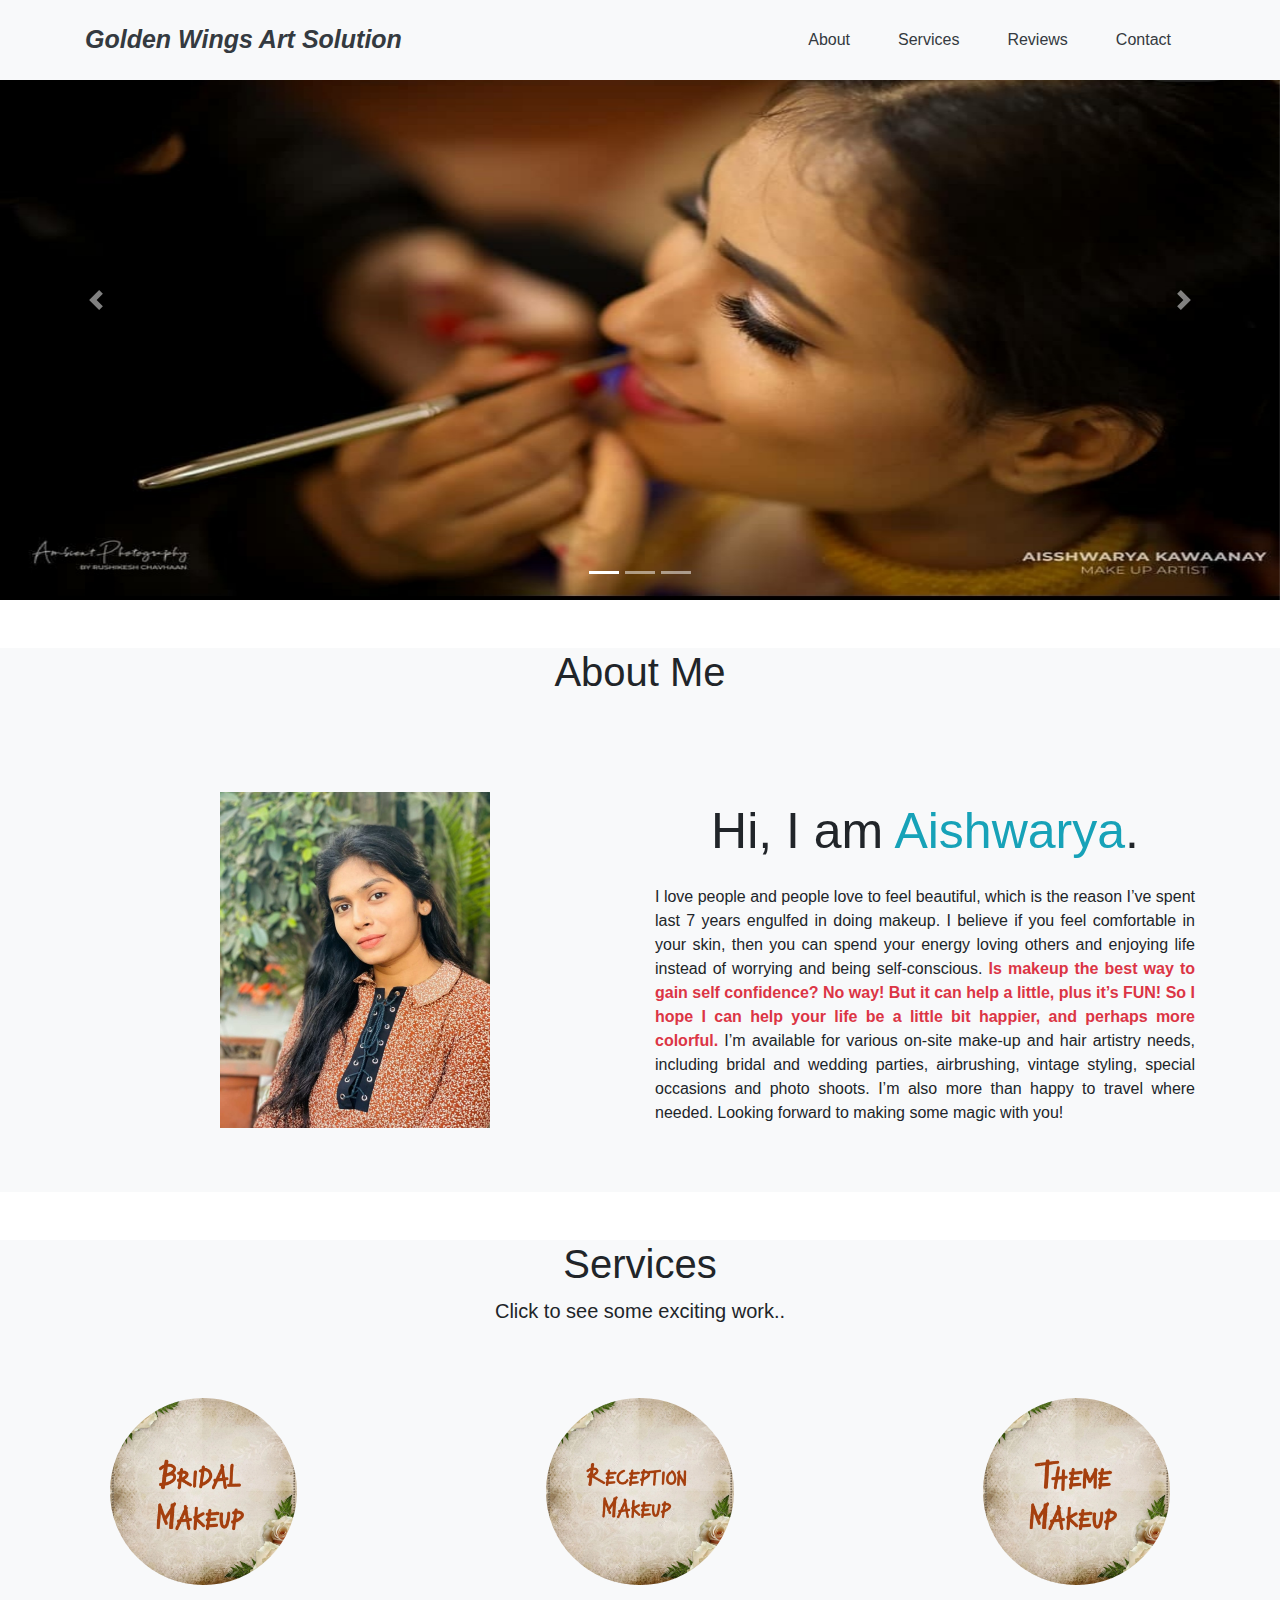
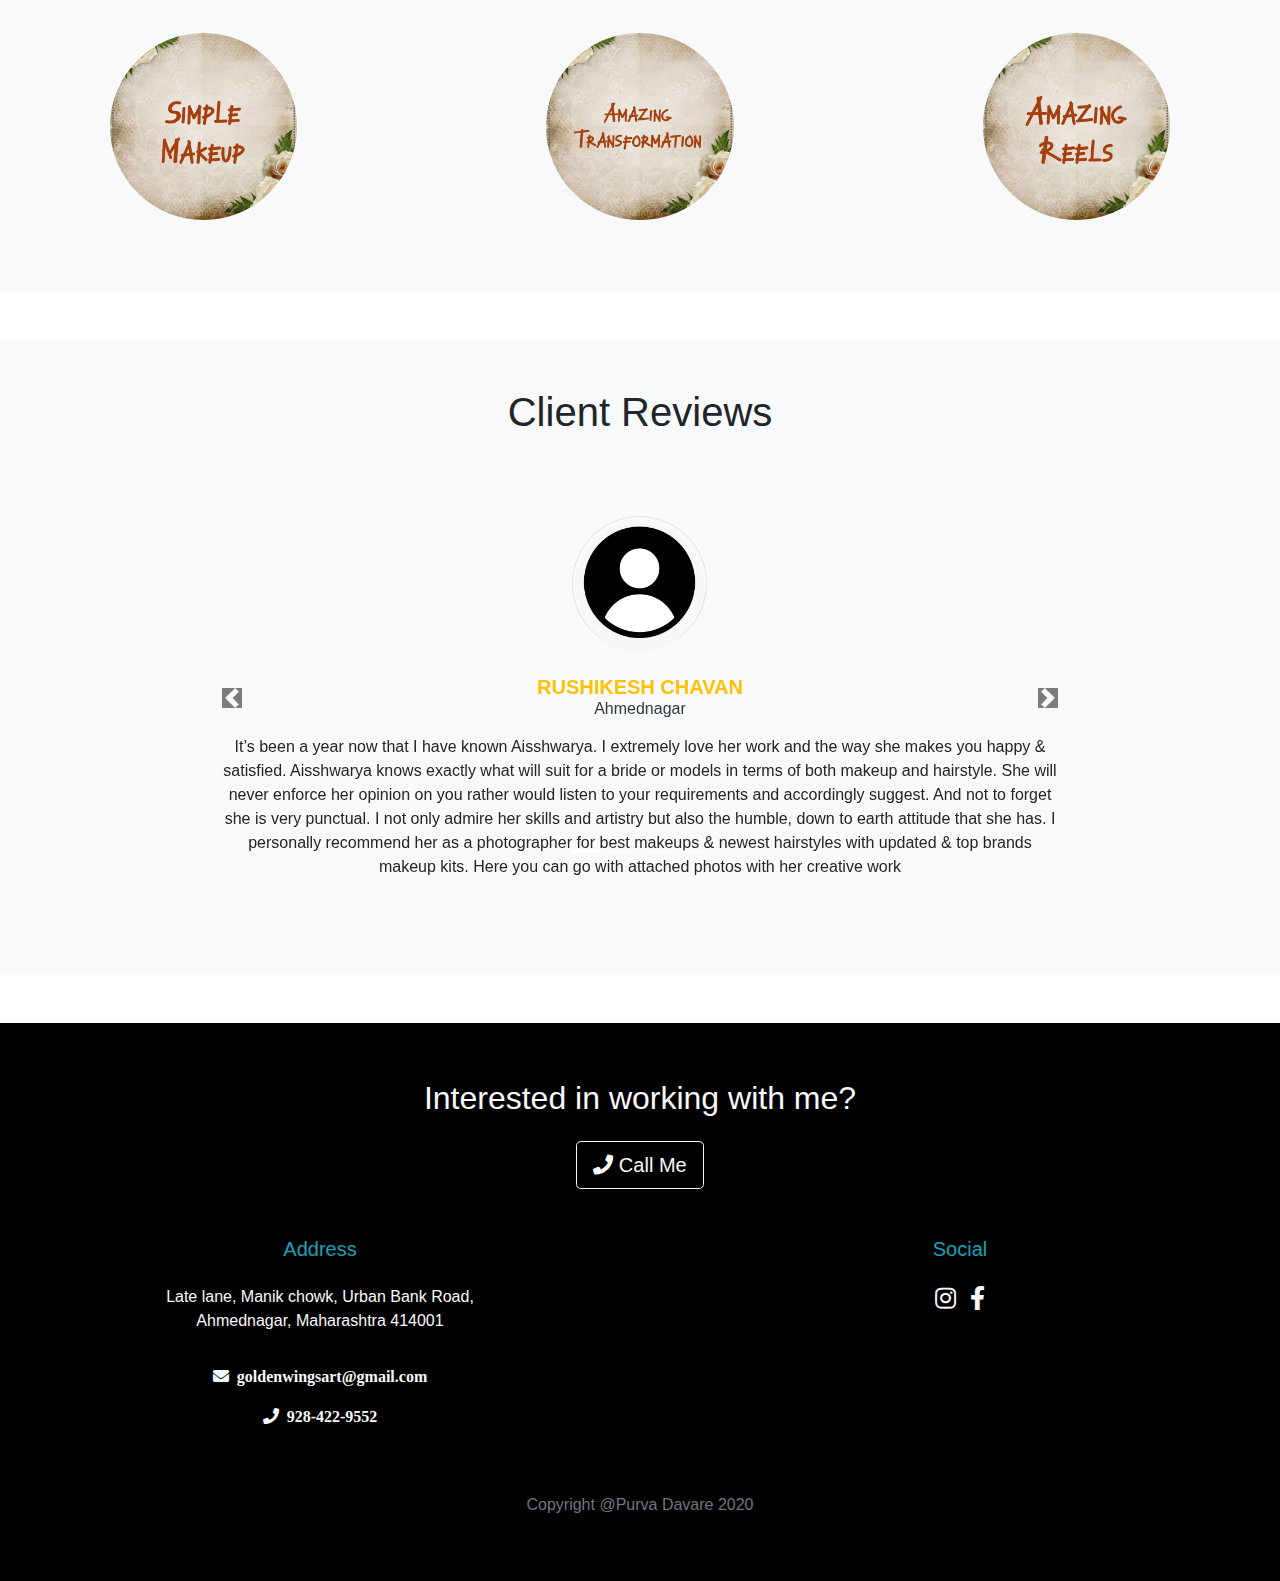
==== index.html @ 45792cfd "commit" ====
<!DOCTYPE html>
<html lang="en">
<head>
    <meta charset="UTF-8">
    <meta name="viewport" content="width=device-width, initial-scale=1.0, maximum-scale=1, minimum-scale=1">
    <title>Golden Wings Art Solution</title>
    <link
      rel="stylesheet"
      href="https://use.fontawesome.com/releases/v5.7.0/css/all.css"
    />
    <link rel="icon" href="assets/images/logo.png" type="image/icon type">
    <link rel="stylesheet" href="https://stackpath.bootstrapcdn.com/bootstrap/4.4.1/css/bootstrap.min.css"/>
    <link rel="stylesheet" href="assets/css/style.css"/>
    <link rel="stylesheet" href="assets/css/slick.css"/>
    <link rel="stylesheet" type="text/css" href="https://kenwheeler.github.io/slick/slick/slick-theme.css"/>
        
</head>
<body>
    <!-- Navbar section -->
    <nav class="navbar navbar-expand-sm fixed-top bg-light">
        <div class="container my-2">
          <a href="/" class="navbar-brand text-dark font-weight-bold" style="font-family: Crimson Text script=latin rev=4 ; font-weight:400; font-style: italic; font-size: 25px;">
            Golden Wings Art Solution
          </a>
          <!-- <button class="btn btn-outline-info ml-auto">Contact Me</button> -->
          <button class="navbar-toggler" data-toggle="collapse" data-target="#collapseNav"><span class="fas fa-bars text-dark"></span></button>
          <div class=" collapse navbar-collapse" style="flex-grow: 0;" id="collapseNav">
            <div class="navbar-nav links">
              <a href="#about" class="nav-item nav-link text-dark h6 mx-3 my-auto">About</a>
              <a href="#services" class="nav-item nav-link text-dark h6 mx-3 my-auto">Services</a>
              <a href="#reviews" class="nav-item nav-link text-dark h6 mx-3 my-auto">Reviews</a>
              <a href="#contact" class="nav-item nav-link text-dark h6 mx-3 my-auto">Contact</a>
            </div>
          </div>
          
        </div>
        
    </nav>
    <!-- navbar section end -->

    <!-- Banner section -->
    <div id="demo" class="carousel slide" data-ride="carousel">

      <!-- Indicators -->
      <ul class="carousel-indicators banner_indicators">
        <li data-target="#demo" data-slide-to="0" class="active"></li>
        <li data-target="#demo" data-slide-to="1"></li>
        <li data-target="#demo" data-slide-to="2"></li>
      </ul>
      
      <!-- The slideshow -->
      <div class="carousel-inner banner_carousel">
        <div class="carousel-item active">
          <img src="assets/images/banner/21.jpg" class="img-fluid d-none d-sm-block w-100" style="height:600px;"> 
          <img src="assets/images/banner/15.jpeg" class="img-fluid d-block d-sm-none w-100" style="padding-top: 115px;"/>
        </div>
        <div class="carousel-item">
          <img src="assets/images/banner/30.jpg" class="img-fluid d-none d-sm-block w-100" style="height:600px;"> 
          <img src="assets/images/banner/6.jpeg" class="img-fluid d-block d-sm-none w-100" style="padding-top: 115px;"/>
        </div>
        <div class="carousel-item">
          <img src="assets/images/banner/31.jpg" class="img-fluid d-none d-sm-block w-100" style="height:600px;"> 
          <img src="assets/images/banner/5.jpg" class="img-fluid d-block d-sm-none w-100" style="padding-top: 115px;"/>
        </div>
      </div>
      
      <!-- Left and right controls -->
      <a class="carousel-control-prev banner_carousel_prev" href="#demo" data-slide="prev">
        <span class="carousel-control-prev-icon"></span>
      </a>
      <a class="carousel-control-next banner_carousel_next" href="#demo" data-slide="next">
        <span class="carousel-control-next-icon"></span>
      </a>
    </div>
    <!-- Banner section end -->

    <!-- About Section -->
    <div class="w-100 my-5 bg-light" id="about">
        <div class="container">
            <h1 class="font-weight-light text-center">
                About Me
            </h1>
            <div class="row text-center align-items-center my-5 py-5">
            <div class="col-12 col-md-6 pb-3">
                <img
                src="assets/images/me.jpg"
                class="img-fluid  w-50 "
                alt="Aishwarya"
                />
            </div>
            <div class="col-12 col-md-6">
                <div class="font-weight-light pb-3" style="font-size: 50px">
                Hi, I am <span class="text-info">Aishwarya</span>.
                </div>
                <p class="text-justify">
                  I love people and people love to feel beautiful, 
                  which is the reason I’ve spent last 7 years engulfed in doing makeup. 
                  I believe if you feel comfortable in your skin, then you can spend 
                  your energy loving others and enjoying life instead of worrying and 
                  being self-conscious. <span class="text-danger font-weight-bold">Is makeup the best way to gain self confidence? 
                  No way! But it can help a little, plus it’s FUN! So I hope I can help 
                  your life be a little bit happier, and perhaps more colorful.</span>
                  I’m available for various on-site make-up and hair artistry needs, 
                  including bridal and wedding parties, airbrushing, vintage styling, 
                  special occasions and photo shoots.
                  I’m also more than happy to travel where needed.
                  Looking forward to making some magic with you!
                </p>
            </div>
            </div>
        </div>
    </div>
    <!-- About Section End-->

    <!-- services -->
    <div class="my-5 text-center bg-light" id="services" style="overflow-x: hidden;">
      <h1 class="font-weight-light">
        Services
      </h1>
      <div class="lead">Click to see some exciting work..</div>
      <div class="row my-5">
            <div class="col-sm-4" style="cursor:pointer;" data-toggle="modal" data-target="#bridalModal" data-local="#myCarousel">
                <div class="p-3 my-2">
                  <img src="assets/images/services/Bridal/br_serv.jpg" alt="Bridal" class="img-fluid w-50 rounded-circle">
                </div>
            </div>
            <div class="col-sm-4" style="cursor:pointer;" data-toggle="modal" data-target="#receptionModal">
              <div class="p-3 my-2">
                <img src="assets/images/services/Reception/recep_serv.jpg" alt="Snow" class="img-fluid w-50 rounded-circle">
              </div>
            </div>
            <div class="col-sm-4" style="cursor:pointer;" data-toggle="modal" data-target="#themeModal">
              <div class="p-3 my-2">
                <img src="assets/images/services/theme/thm_serv.jpg" alt="Snow" class="img-fluid w-50 rounded-circle">
              </div>
          </div>
          <div class="col-sm-4" style="cursor:pointer;" data-toggle="modal" data-target="#simpleModal">
            <div class="p-3 my-2">
              <img src="assets/images/services/simple/sim_serv.jpg" alt="Snow" class="img-fluid w-50 rounded-circle">
            </div>
          </div>
          <div class="col-sm-4" style="cursor:pointer;" data-toggle="modal" data-target="#transformationModal">
            <div class="p-3 my-2">
              <img src="assets/images/services/transformation/br_transformation.jpg" alt="Snow" class="img-fluid w-50 rounded-circle">
            </div>
          </div>
          <div class="col-sm-4" style="cursor:pointer;" data-toggle="modal" data-target="#reelModal">
            <div class="p-3 my-2">
              <img src="assets/images/services/Reel/br_reels.jpg" alt="Snow" class="img-fluid w-50 rounded-circle">
            </div>
          </div>
            
        </div>
    </div>
    <!-- services end-->

    <!-- client Reviews -->
    <div class="pb-5 bg-light" id="reviews">
      <h1 class="font-weight-light text-center pt-5">
        Client Reviews
      </h1>
      <div class="row pb-5">
          <div class="col-md-8 offset-md-2 col-10 offset-1 mt-5">
              <!-- <h2 class="text-center mt-5 mb-5 pb-2 text-uppercase text-dark"><strong>Testimonials</strong></h2> -->
              <div id="carouselExampleIndicators" class="carousel slide" data-ride="carousel">
                <ol class="carousel-indicators">
                  <li data-target="#carouselExampleIndicators" data-slide-to="0" class="active"></li>
                  <li data-target="#carouselExampleIndicators" data-slide-to="1"></li>
                  <li data-target="#carouselExampleIndicators" data-slide-to="2"></li>
                  <li data-target="#carouselExampleIndicators" data-slide-to="3"></li>
                </ol>
                <div class="carousel-inner reviews_carousel mt-4">
                  <div class="carousel-item reviews_item text-center active">
                      <div class="img-box p-1 border rounded-circle m-auto">
                          <img class="d-block w-100 rounded-circle" src="assets/images/reviews/user.png" alt="First slide">
                      </div>
                      <h5 class="mt-4 mb-0"><strong class="text-warning text-uppercase">Rushikesh Chavan</strong></h5>
                      <h6 class="text-dark m-0">Ahmednagar</h6>
                      <p class="m-0 pt-3">
                          It’s been a year now that I have known Aisshwarya. I extremely love her work and the way she 
                          makes you happy & satisfied. Aisshwarya knows exactly what will suit for a bride or models in
                          terms of both makeup and hairstyle. She will never enforce her opinion on you rather would 
                          listen to your requirements and accordingly suggest. And not to forget she is very punctual.
                          I not only admire her skills and artistry but also the humble, down to earth attitude that she has.
                          I personally recommend her as a photographer for best makeups & newest hairstyles with 
                          updated & top brands makeup kits. Here you can go with attached photos with her creative work</p>
                  </div>
                  <div class="carousel-item reviews_item text-center">
                      <div class="img-box p-1 border rounded-circle m-auto">
                          <img class="d-block w-100 rounded-circle" src="assets/images/reviews/user.png" alt="First slide">
                      </div>
                      <h5 class="mt-4 mb-0"><strong class="text-warning text-uppercase">Purva Davare</strong></h5>
                      <h6 class="text-dark m-0">Pune</h6>
                      <p class="m-0 pt-3">
                          Aishwarya was very knowledgeable and talked me through the entire process. 
                          I left feeling not only amazing about how my face felt but I also felt like I
                           knew more about how to maintain it. Highly  recommend!!</p>
                  </div>
                  <div class="carousel-item reviews_item text-center">
                      <div class="img-box p-1 border rounded-circle m-auto">
                          <img class="d-block w-100 rounded-circle" src="assets/images/reviews/user.png" alt="First slide">
                      </div>
                      <h5 class="mt-4 mb-0"><strong class="text-warning text-uppercase">snehali</strong></h5>
                      <h6 class="text-dark m-0">Pune</h6>
                      <p class="m-0 pt-3 ">I had awesome experience with aishwarya..
                           She is so humble, modest and very imp punctual gal.. She did awesome makeup..
                            All the best.. And glad to say that I found a friend in her!! ☺️💃</p>
                  </div>
                  <div class="carousel-item reviews_item text-center">
                      <div class="img-box p-1 border rounded-circle m-auto">
                          <img class="d-block w-100 rounded-circle" src="assets/images/reviews/user.png" alt="First slide">
                      </div>
                      <h5 class="mt-4 mb-0"><strong class="text-warning text-uppercase">Iron Addiction</strong></h5>
                      <h6 class="text-dark m-0">Ahmednagar</h6>
                      <p class="m-0 pt-3 ">Amazing experience...very nice hairstyle and amazing makeup😎...
                          same as expected...I definitely recommend everyone to visit her Golden Wings Art Solutions...
                          more than happy customers🤩... thank you for your lovely services also my sister is very 
                          happy with her make-up and her hairstyle everyone was completing her as if it was her engagement....
                          she was looking very cute an😍😍amn pretty.. Thank you 😊😊 once again</p>
                  </div>
                </div>
                <a class="carousel-control-prev" id="carousel_control_prev" href="#carouselExampleIndicators" role="button" data-slide="prev">
                  <span class="carousel-control-prev-icon" id="prev_icon" aria-hidden="true"></span>
                  <span class="sr-only">Previous</span>
                </a>
                <a class="carousel-control-next" id="carousel_control_next" href="#carouselExampleIndicators" role="button" data-slide="next">
                  <span class="carousel-control-next-icon" id="next_icon" aria-hidden="true"></span>
                  <span class="sr-only">Next</span>
                </a>
              </div>
          </div>            
      </div>
    </div>
    <!-- Client Reviews End-->
    
    <!-- footer Contact -->
    <footer id="contact" class="pt-5">
      <div class="container-fluid text-center" style="background-color: black">
        <div class="py-5">
            <h2 class="text-light my-2 pb-3">Interested in working with me?</h2>
            <a href="tel:9284229552" class="phone-text btn btn-outline-light btn-lg"><i class="fa fa-phone"></i>&nbsp;Call Me</a>
            <!-- <button class="btn btn-outline-light btn-lg">Call Me</button> -->
        </div>
        <div class="row">
         
          <div class="col-12 col-md-6">
            <h5 class="text-info pb-3">Address</h5>
            <p class="text-center text-light pb-3">Late lane, Manik chowk, Urban Bank Road, <br> Ahmednagar, Maharashtra 414001</p>
            <p class="text-center text-light"><i class="fa fa-envelope" aria-hidden="true">&nbsp;&nbsp;goldenwingsart@gmail.com</i></p>
            <p class="text-center text-light"><i class="fa fa-phone" aria-hidden="true">&nbsp;&nbsp;928-422-9552</i></p>
          </div>

          <div class="col-12 col-md-6" pb-3>
            <h5 class="text-info pb-3">Social</h5>
            <a href="https://www.instagram.com/golden_wings_art_solutions_24/" class="h4"
              ><i class="fab fa-instagram text-light"></i
            ></a>&nbsp;&nbsp;
            <a href="https://www.facebook.com/aissh24/" class="h4"
              ><i class="fab fa-facebook-f text-light "></i
            ></a>
          </div>
        </div>
        <div class="text-muted py-5">
            <p>Copyright @Purva Davare 2020</p>
        </div>
      </div>
    </footer>
    <!-- footer Contact End-->
</body>


<!-- Bridal Modal -->
<div id="bridalModal" class="modal fade" tabindex="-1" role="dialog" aria-labelledby="myLargeModalLabel" aria-hidden="true">
  <div class="modal-dialog  modal-lg" style="max-width: 730px;">
    <div class="modal-content">
      <div class="modal-body">
        <h5 class="text-center">Bridal Look</h5>
        <p class="text-center">Beautiful Brides of Golden Wings</p>
        <hr>
        <div class="wrap-modal-slider" style="padding: 0 30px; opacity: 0;transition: all 0.3s;">
          <div class="your-class">
            <div><img src="assets/images/services/Bridal/1.png" alt="" class="img-fluid img-responsive-height"></div>
            <div><img src="assets/images/services/Bridal/2.png" alt="" class="img-fluid img-responsive-height"></div>
            <div><img src="assets/images/services/Bridal/3.png" alt="" class="img-fluid img-responsive-height"></div>
            <div><img src="assets/images/services/Bridal/4.png" alt="" class="img-fluid img-responsive-height"></div>
            <div><img src="assets/images/services/Bridal/5.png" alt="" class="img-fluid img-responsive-height"></div>
          </div>
        </div>
      </div>
      <div class="modal-footer">
        <button type="button" class="btn btn-secondary" data-dismiss="modal">Close</button>
      </div>
    </div>
  </div>
</div>

<!-- Reception Modal -->
<div id="receptionModal" class="modal fade bd-example-modal-lg" tabindex="-1" role="dialog" aria-labelledby="myLargeModalLabel" aria-hidden="true">
  <div class="modal-dialog  modal-lg" style="max-width: 730px;">
    <div class="modal-content">
      <div class="modal-body">
        <h5 class="text-center">Reception Look</h5>
        <p class="text-center">Natural look with minimal makeup..!</p>
        <hr>
        <div class="wrap-modal-slider" style="padding: 0 30px; opacity: 0;transition: all 0.3s;">
          <div class="your-class">
            <div><img src="assets/images/services/Reception/1.png" alt="" class="img-fluid"></div>
            <div><img src="assets/images/services/Reception/2.png" alt="" class="img-fluid"></div>
            <div><img src="assets/images/services/Reception/3.png" alt="" class="img-fluid"></div>
            <div><img src="assets/images/services/Reception/4.png" alt="" class="img-fluid"></div>
          </div>
        </div>
      </div>
      <div class="modal-footer">
        <button type="button" class="btn btn-secondary" data-dismiss="modal">Close</button>
      </div>
    </div>
  </div>
</div>

<!-- Theme Modal -->
<div id="themeModal" class="modal fade bd-example-modal-lg" tabindex="-1" role="dialog" aria-labelledby="myLargeModalLabel" aria-hidden="true">
  <div class="modal-dialog  modal-lg" style="max-width: 730px;">
    <div class="modal-content">
      <div class="modal-body">
        <h5 class="text-center">Conceptual Themes</h5>
        <p class="text-center">We constantly trying to get various themed looks.</p>
        <hr>
        <div class="wrap-modal-slider" style="padding: 0 30px; opacity: 0;transition: all 0.3s;">
          <div class="your-class">
            <div><img src="assets/images/services/theme/a.jpg" class="img-fluid"></div>
            <div><img src="assets/images/services/theme/b.jpg" class="img-fluid"></div>
            <div><img src="assets/images/services/theme/c.jpg" class="img-fluid"></div>
            <div><img src="assets/images/services/theme/d.jpg" class="img-fluid"></div>
          </div>
        </div>
      </div>
      <div class="modal-footer">
        <button type="button" class="btn btn-secondary" data-dismiss="modal">Close</button>
      </div>
    </div>
  </div>
</div>

<!-- Simple Modal -->
<div id="simpleModal" class="modal fade bd-example-modal-lg" tabindex="-1" role="dialog" aria-labelledby="myLargeModalLabel" aria-hidden="true">
  <div class="modal-dialog  modal-lg" style="max-width: 730px;">
    <div class="modal-content">
      <div class="modal-body">
        <h5 class="text-center">Simple Look</h5>
        <p class="text-center">Just a little bit of makeup can make you look like you’re up and refreshed.</p>
        <hr>
        <div class="wrap-modal-slider" style="padding: 0 30px; opacity: 0;transition: all 0.3s;">
          <div class="your-class">
            <div><img src="assets/images/services/simple/1.png" class="img-fluid"></div>
            <div><img src="assets/images/services/simple/2.png" class="img-fluid"></div>
            <div><img src="assets/images/services/simple/3.png" class="img-fluid"></div>
          </div>
        </div>
      </div>
      <div class="modal-footer">
        <button type="button" class="btn btn-secondary" data-dismiss="modal">Close</button>
      </div>
    </div>
  </div>
</div>

<!-- Transformation Modal -->
<div id="transformationModal" class="modal fade bd-example-modal-lg" tabindex="-1" role="dialog" aria-labelledby="myLargeModalLabel" aria-hidden="true">
  <div class="modal-dialog  modal-lg" style="max-width: 730px;">
    <div class="modal-content">
      <div class="modal-body">
        <h5 class="text-center">Transformation Looks</h5>
        <p class="text-center">I believe all women are pretty without makeup – but with the right makeup can be pretty powerful</p>
        <hr>
        <div class="wrap-modal-slider" style="padding: 0 30px; opacity: 0;transition: all 0.3s;">
          <div class="your-class">
            <div><img src="assets/images/services/transformation/1.jpg" class="img-fluid"></div>
            <div><img src="assets/images/services/transformation/2.jpg" class="img-fluid"></div>
            <div><img src="assets/images/services/transformation/3.jpg" class="img-fluid"></div>
          </div>
        </div>
      </div>
      <div class="modal-footer">
        <button type="button" class="btn btn-secondary" data-dismiss="modal">Close</button>
      </div>
    </div>
  </div>
</div>

<!-- Reel Modal -->
<div id="reelModal" class="modal fade" tabindex="-1" role="dialog" aria-labelledby="myLargeModalLabel" aria-hidden="true">
  <div class="modal-dialog ">
    <div class="modal-content">
      <div class="modal-body">
        <h5 class="text-center">Reels</h5>
        <p class="text-center">I thought this was<span class="text-danger"> " reel "</span> good.</p>
        <hr>
        <div class="wrap-modal-slider" style="padding: 0 30px; opacity: 0;transition: all 0.3s;">
          <div class="your-class">
            <div><video width="400" controls style="height:350px;"><source src="assets/images/services/Reel/sanjana.mp4" type="video/mp4"></video></div>
            <div><video width="400" controls style="height:350px;"><source src="assets/images/services/Reel/aditi.mp4" type="video/mp4"></video></div>
          </div>
        </div>
      </div>
      <div class="modal-footer">
        <button type="button" class="btn btn-secondary" data-dismiss="modal">Close</button>
      </div>
    </div>
  </div>
</div>

<!-- <script src="https://code.jquery.com/jquery-3.4.1.slim.min.js"></script> -->

<script src="https://code.jquery.com/jquery-3.2.1.min.js"></script>
<script src="https://cdn.jsdelivr.net/npm/popper.js@1.16.1/dist/umd/popper.min.js" ></script>
<script src="https://stackpath.bootstrapcdn.com/bootstrap/4.4.1/js/bootstrap.min.js"></script>
<script src="assets/js/slick-min.js"></script>
<script type="text/javascript" src="assets/js/style.js"></script>
---- assets/css/style.css ----
body, html { overflow-x: hidden;}
/* Service section */
.wrap-modal-slider.open {
    opacity: 6 !important;
  }
.slick-prev:before, .slick-next:before {
    color: red !important;
  }

  
/* Reviews Section */
.reviews_carousel .reviews_item .img-box{
  width: 135px;
  height: 135px;
}
#prev_icon{
  background-color: black !important;
}
#next_icon{
  background-color: black !important;
}
#carousel_control_prev{
  left: -50px;
}
#carousel_control_next{
  right: -50px;
}

@media (min-width: 320px) and (max-width: 640px) {
  .reviews_carousel .reviews_item p{
      font-size: 14px;
  }
  .carousel-control-prev{
      left: -30px;
  }
  .carousel-control-next{
      right: -30px;
  }
  .reviews_indicator{
      top: 400px;
  }
}

/* Modal Section */
.modal-dialog {
  min-height: calc(100vh - 60px);
  display: flex;
  flex-direction: column;
  justify-content: center;
  overflow: auto;
}
@media(max-width: 768px) {
.modal-dialog {
  min-height: calc(100vh - 20px);
}
}

/* banner */
@media (min-width: 320px) and (max-width: 640px) {
  
  .banner_carousel_prev{
      left: -20px;
  }
  .banner_carousel_next{
      right: -20px;
  }
  .banner_indicators{
      top: 550px;
  }
}
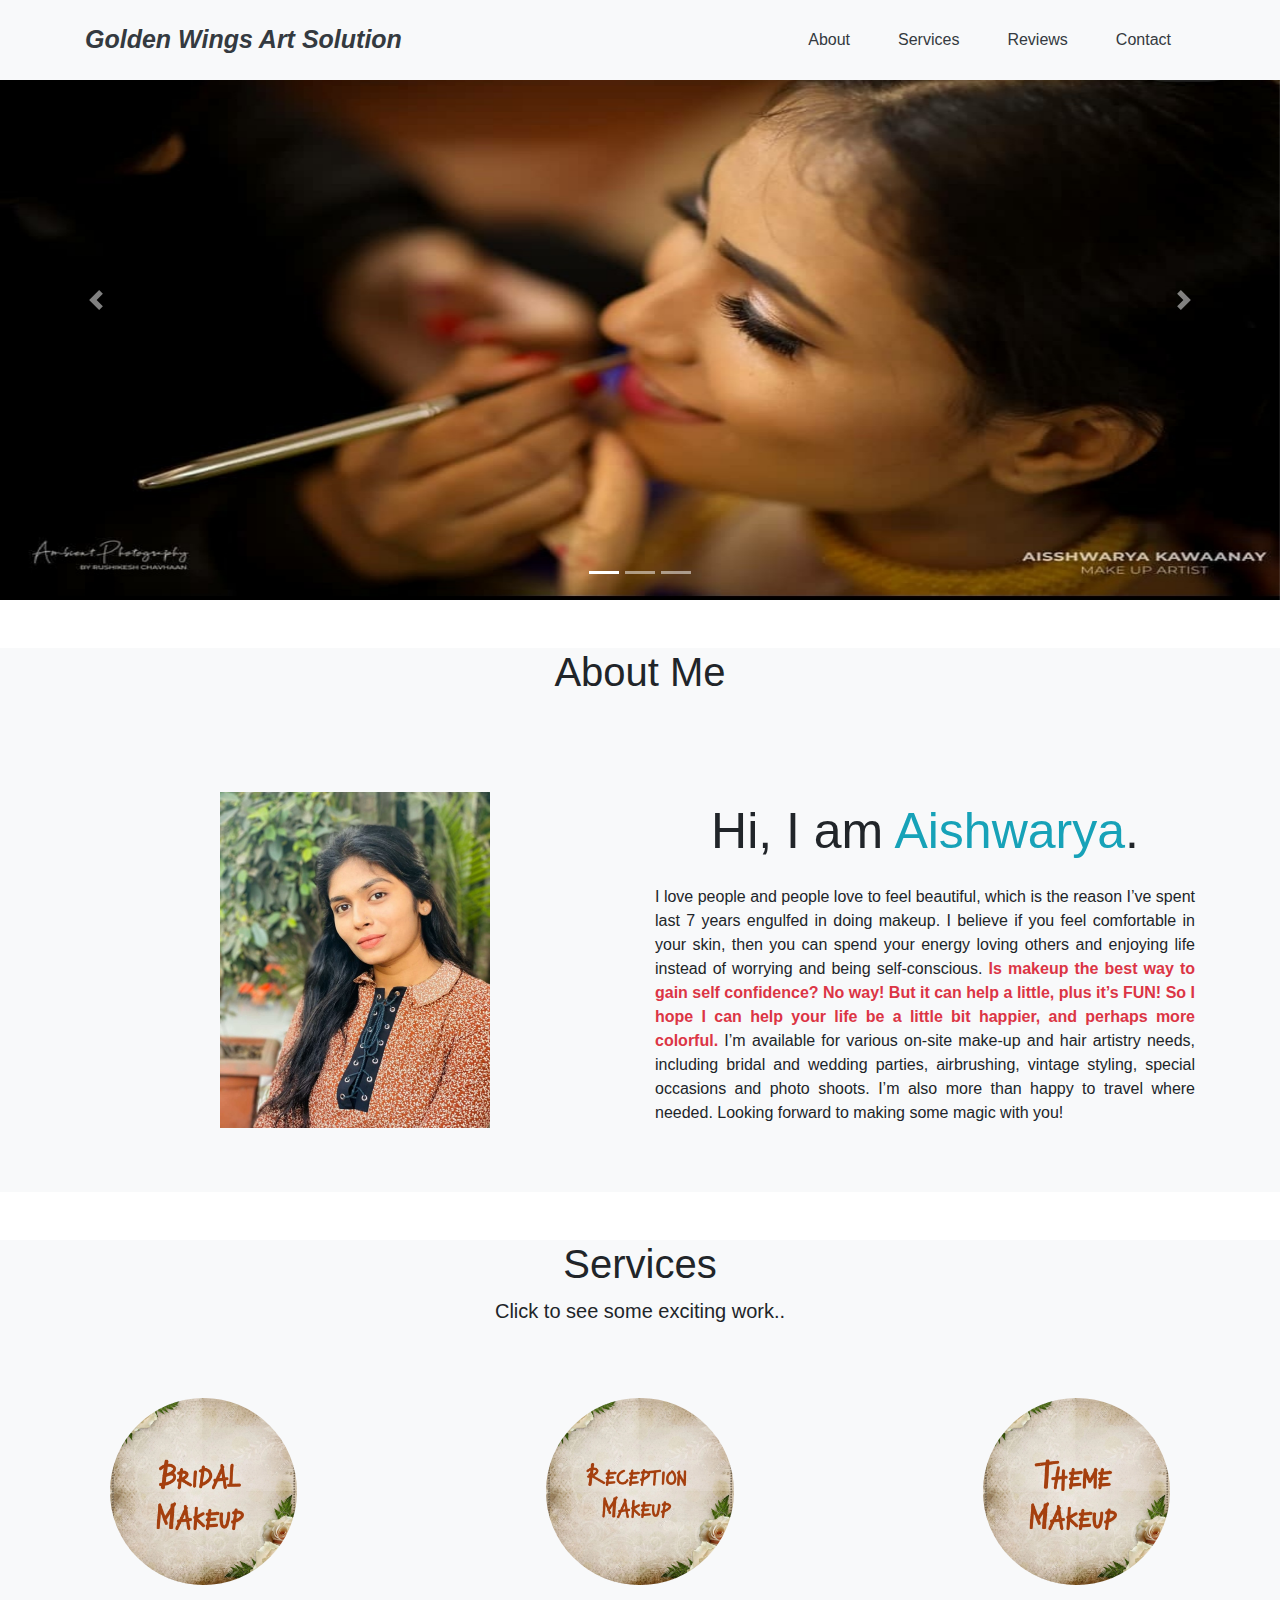
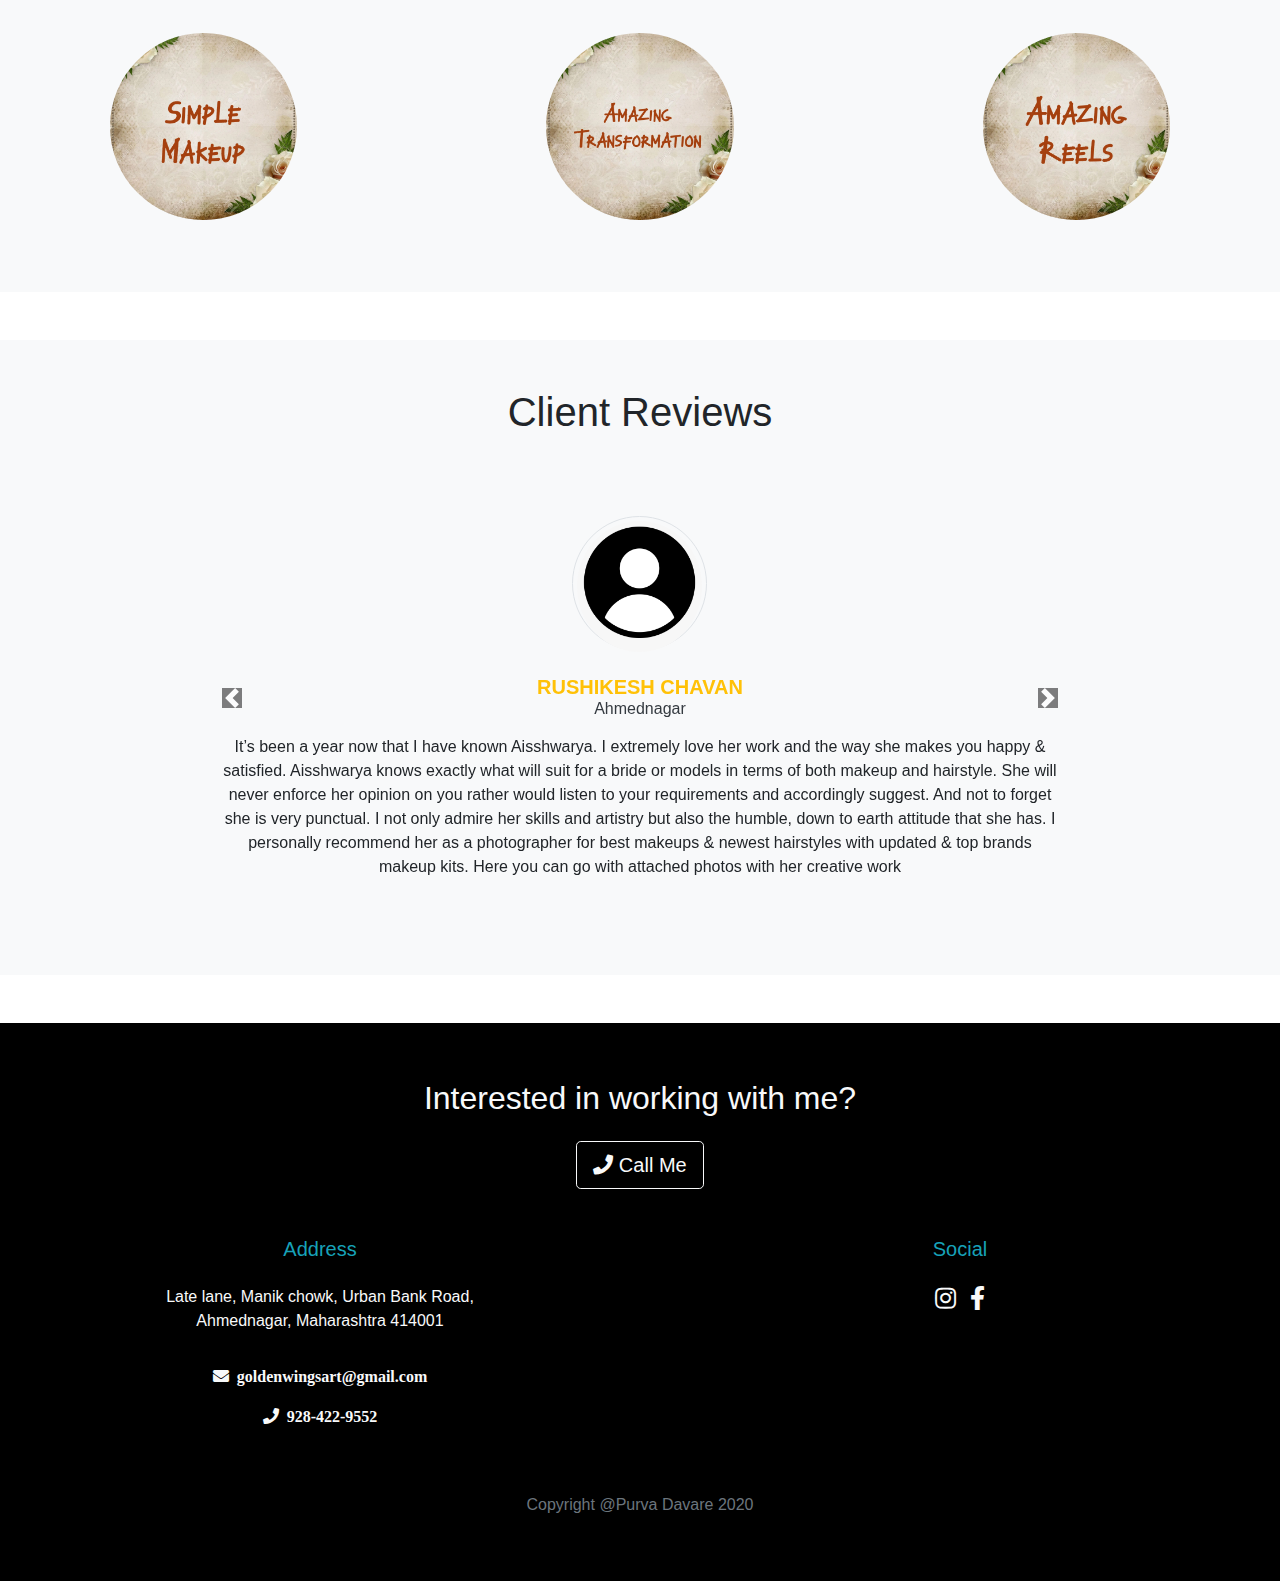
==== commit 71182980: "commit" ====
--- a/index.html
+++ b/index.html
@@ -163,12 +163,12 @@
           <div class="col-md-8 offset-md-2 col-10 offset-1 mt-5">
               <!-- <h2 class="text-center mt-5 mb-5 pb-2 text-uppercase text-dark"><strong>Testimonials</strong></h2> -->
               <div id="carouselExampleIndicators" class="carousel slide" data-ride="carousel">
-                <ol class="carousel-indicators">
+                <!-- <ol class="carousel-indicators">
                   <li data-target="#carouselExampleIndicators" data-slide-to="0" class="active"></li>
                   <li data-target="#carouselExampleIndicators" data-slide-to="1"></li>
                   <li data-target="#carouselExampleIndicators" data-slide-to="2"></li>
                   <li data-target="#carouselExampleIndicators" data-slide-to="3"></li>
-                </ol>
+                </ol> -->
                 <div class="carousel-inner reviews_carousel mt-4">
                   <div class="carousel-item reviews_item text-center active">
                       <div class="img-box p-1 border rounded-circle m-auto">
--- a/assets/css/style.css
+++ b/assets/css/style.css
@@ -66,6 +66,6 @@
       right: -20px;
   }
   .banner_indicators{
-      top: 550px;
+      top: 600px;
   }
 }
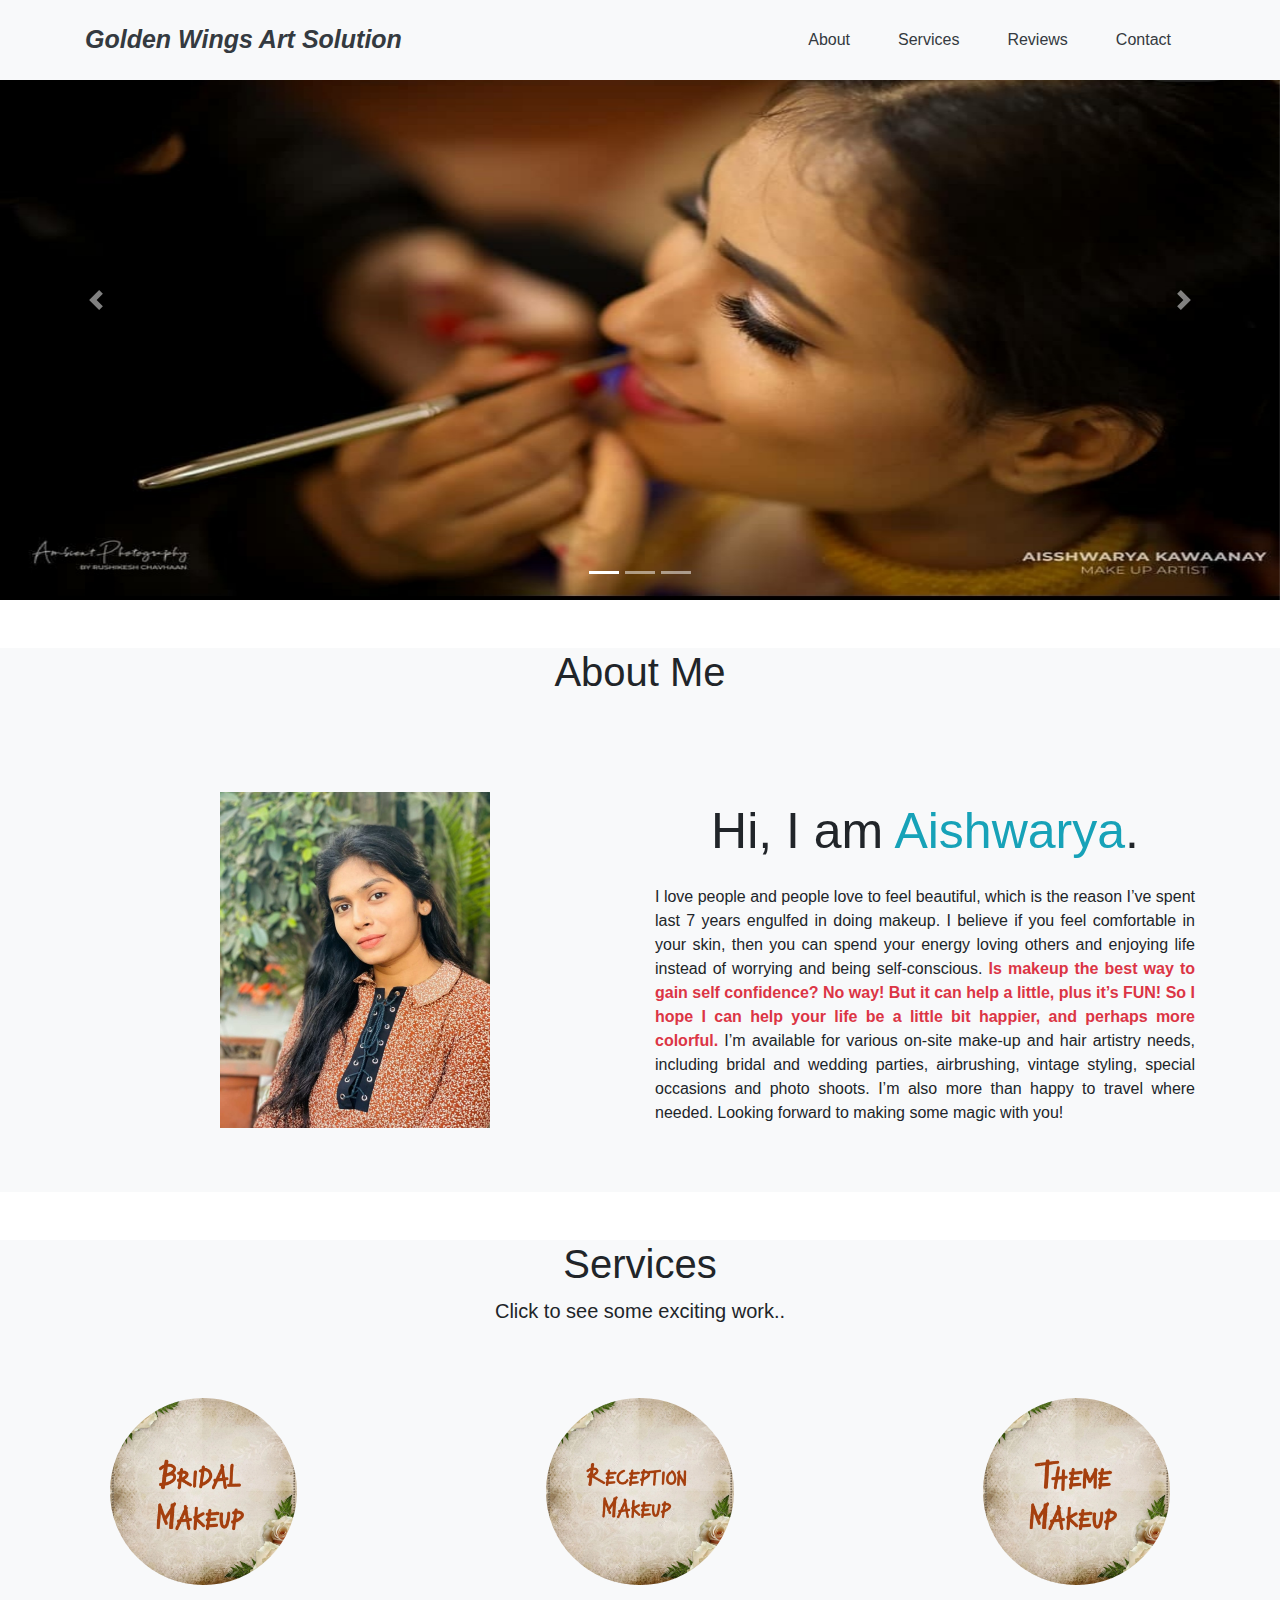
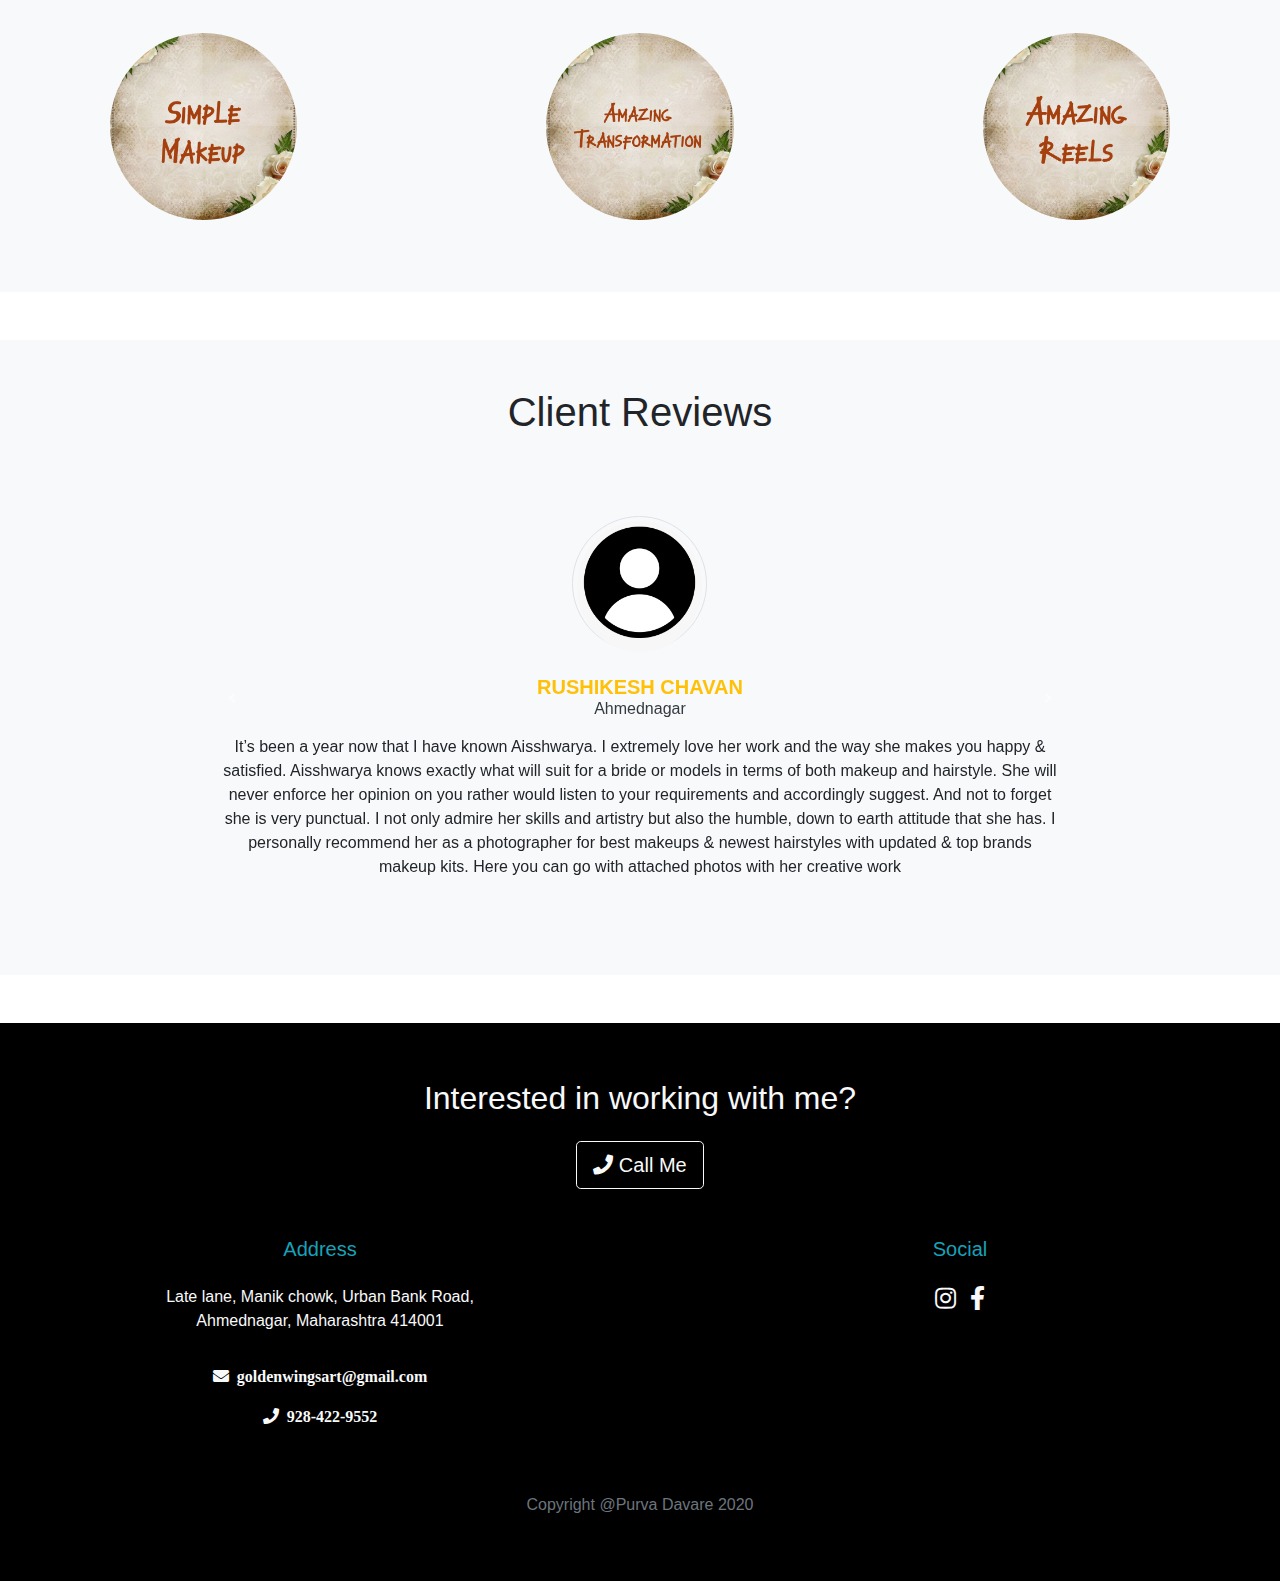
==== commit f11382d2: "commit" ====
--- a/index.html
+++ b/index.html
@@ -220,12 +220,14 @@
                   </div>
                 </div>
                 <a class="carousel-control-prev" id="carousel_control_prev" href="#carouselExampleIndicators" role="button" data-slide="prev">
-                  <span class="carousel-control-prev-icon" id="prev_icon" aria-hidden="true"></span>
-                  <span class="sr-only">Previous</span>
+                  <!-- <span class="carousel-control-prev-icon" id="prev_icon" aria-hidden="true"></span>
+                  <span class="sr-only">Previous</span> -->
+                  <i class="fa fa-angle-left" aria-hidden="true"></i>
                 </a>
                 <a class="carousel-control-next" id="carousel_control_next" href="#carouselExampleIndicators" role="button" data-slide="next">
-                  <span class="carousel-control-next-icon" id="next_icon" aria-hidden="true"></span>
-                  <span class="sr-only">Next</span>
+                  <!-- <span class="carousel-control-next-icon" id="next_icon" aria-hidden="true"></span>
+                  <span class="sr-only">Next</span> -->
+                  <i class="fa fa-angle-right" aria-hidden="true"></i>
                 </a>
               </div>
           </div>            
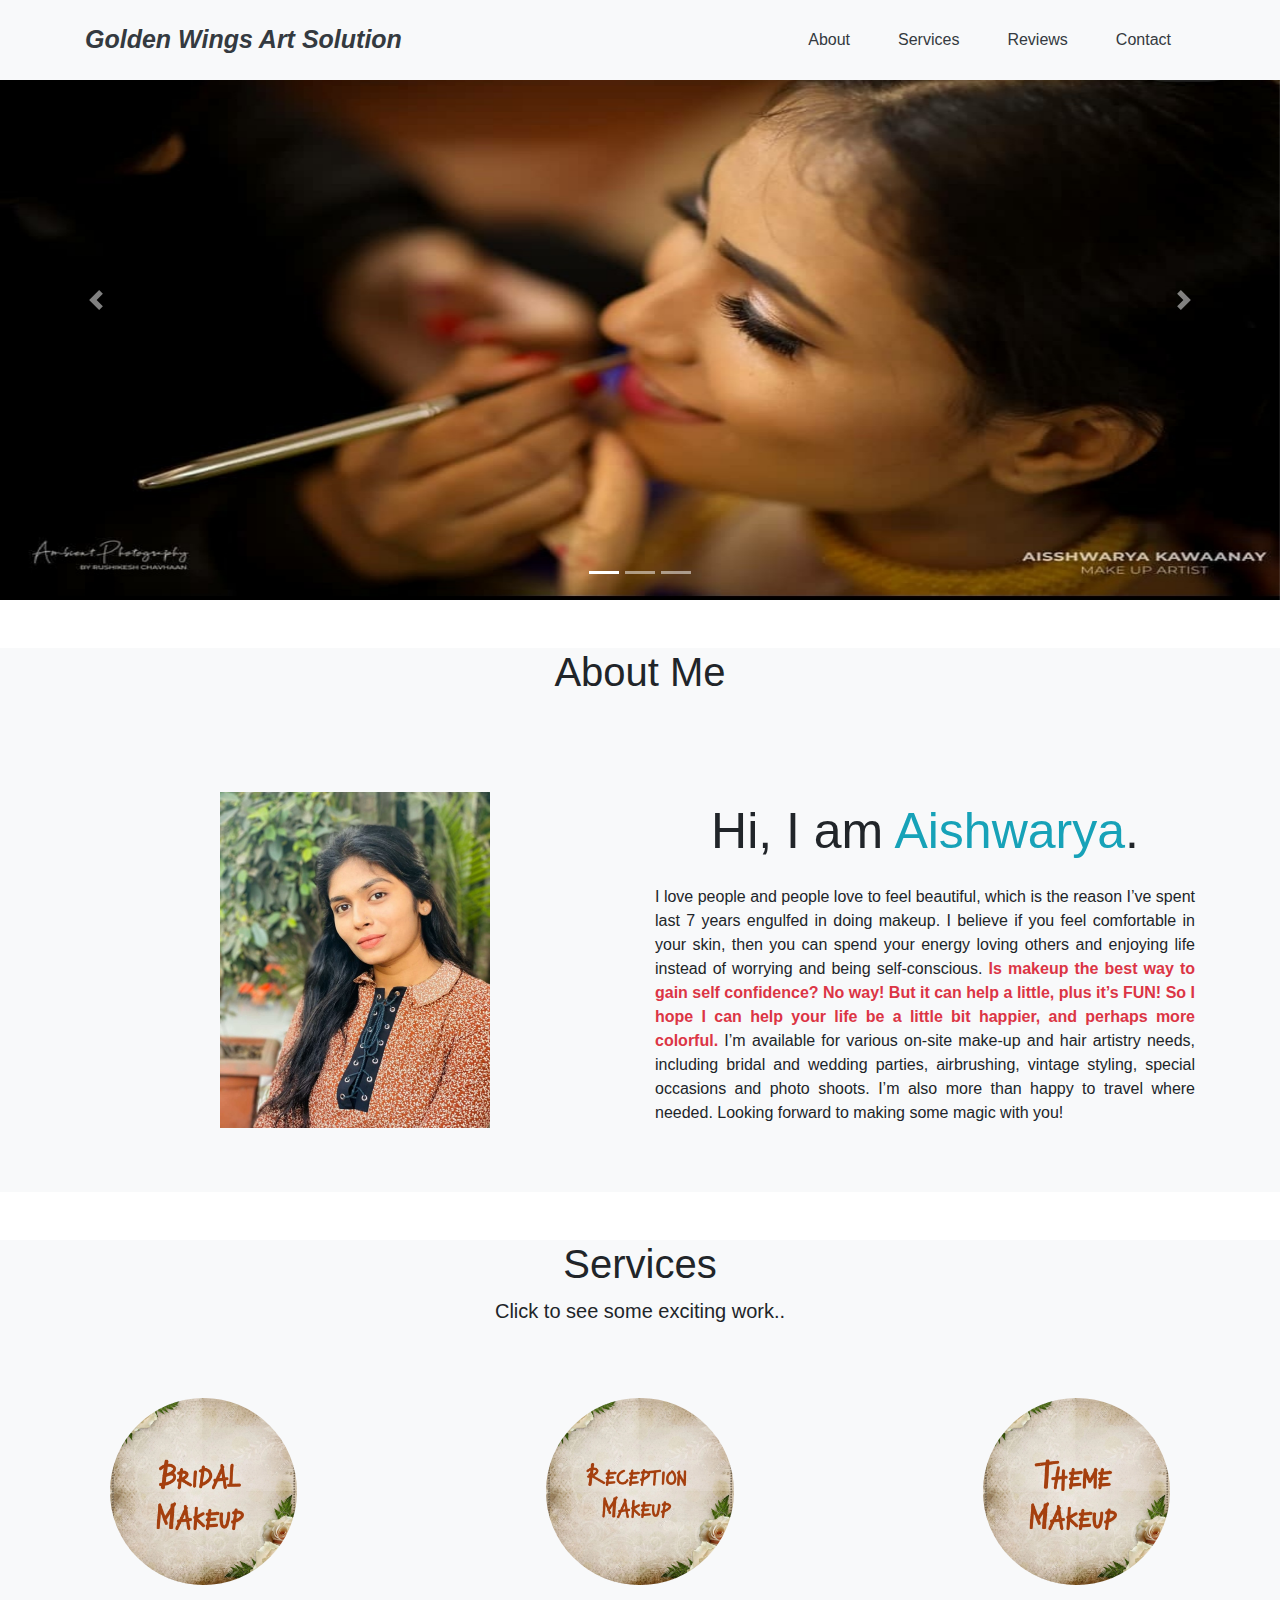
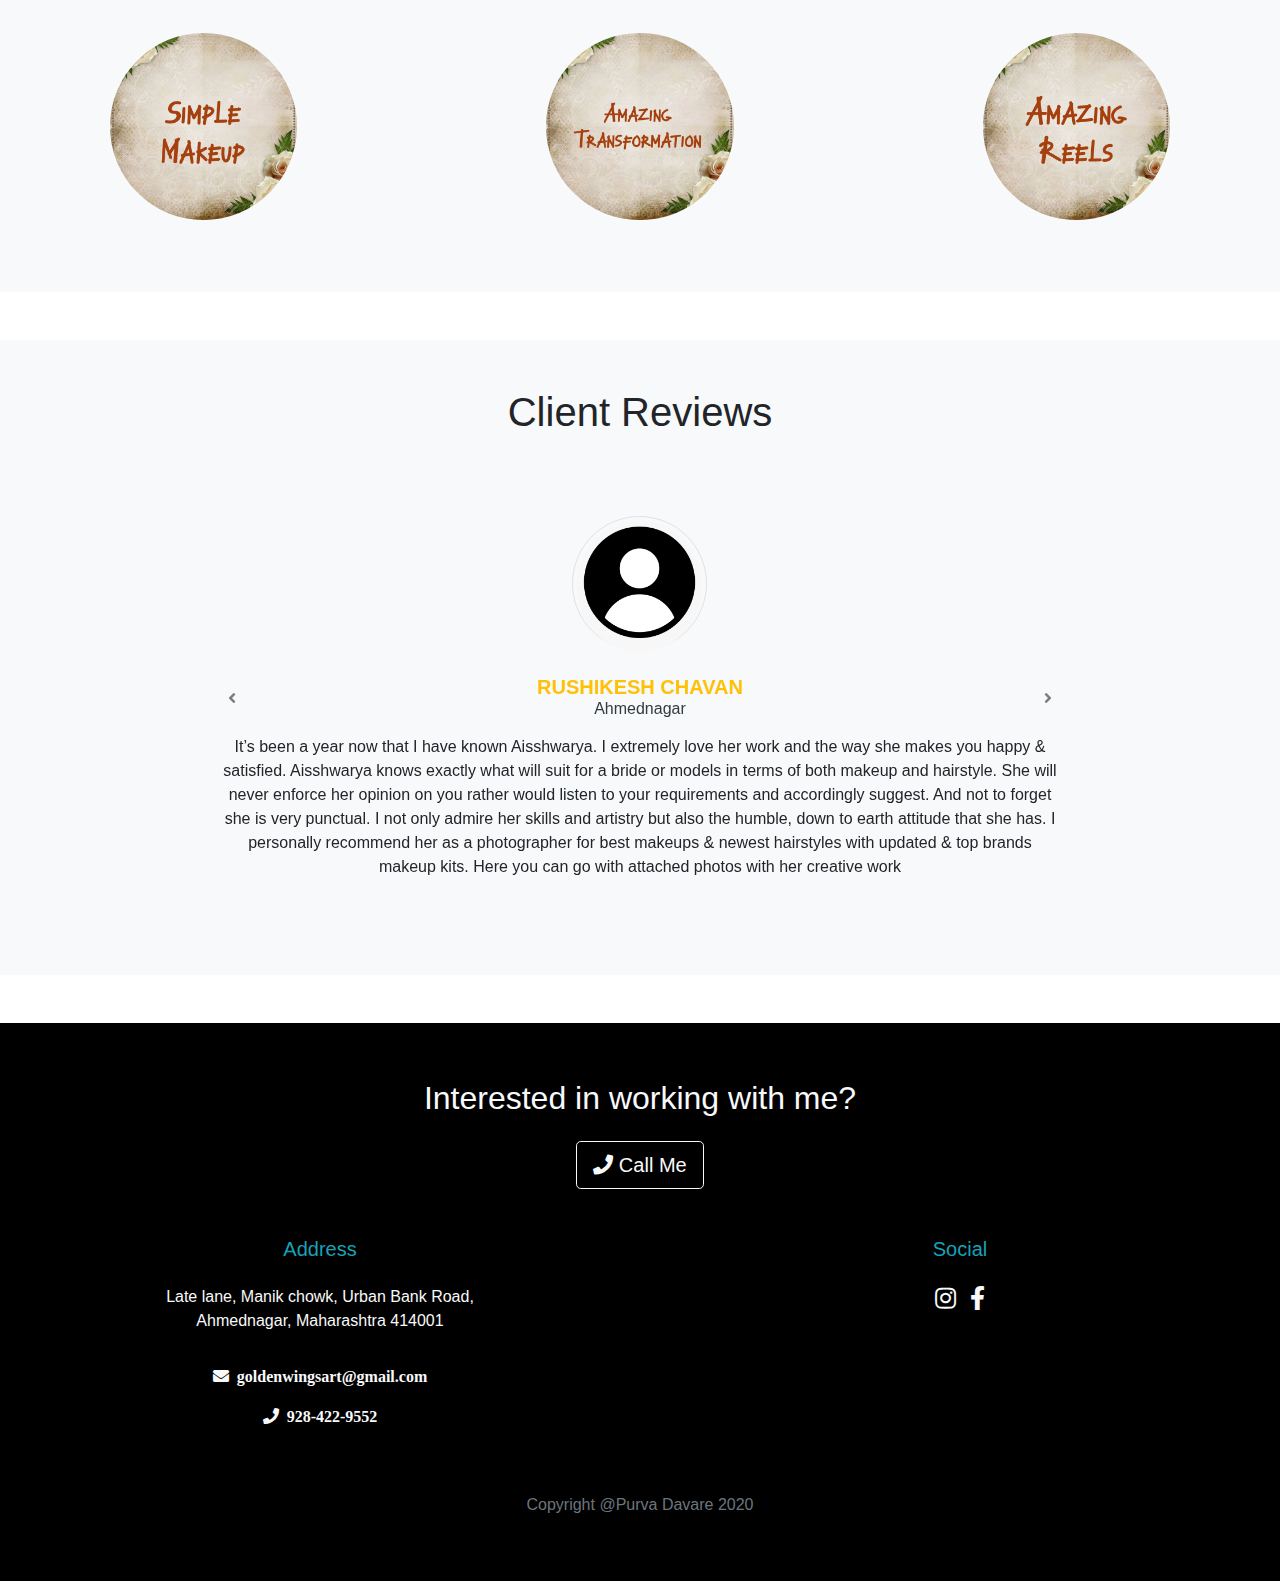
==== commit 4288df20: "commit" ====
--- a/index.html
+++ b/index.html
@@ -222,12 +222,12 @@
                 <a class="carousel-control-prev" id="carousel_control_prev" href="#carouselExampleIndicators" role="button" data-slide="prev">
                   <!-- <span class="carousel-control-prev-icon" id="prev_icon" aria-hidden="true"></span>
                   <span class="sr-only">Previous</span> -->
-                  <i class="fa fa-angle-left" aria-hidden="true"></i>
+                  <i class="fa fa-angle-left" aria-hidden="true" style="color: black;"></i>
                 </a>
                 <a class="carousel-control-next" id="carousel_control_next" href="#carouselExampleIndicators" role="button" data-slide="next">
                   <!-- <span class="carousel-control-next-icon" id="next_icon" aria-hidden="true"></span>
                   <span class="sr-only">Next</span> -->
-                  <i class="fa fa-angle-right" aria-hidden="true"></i>
+                  <i class="fa fa-angle-right" aria-hidden="true" style="color: black;"></i>
                 </a>
               </div>
           </div>            
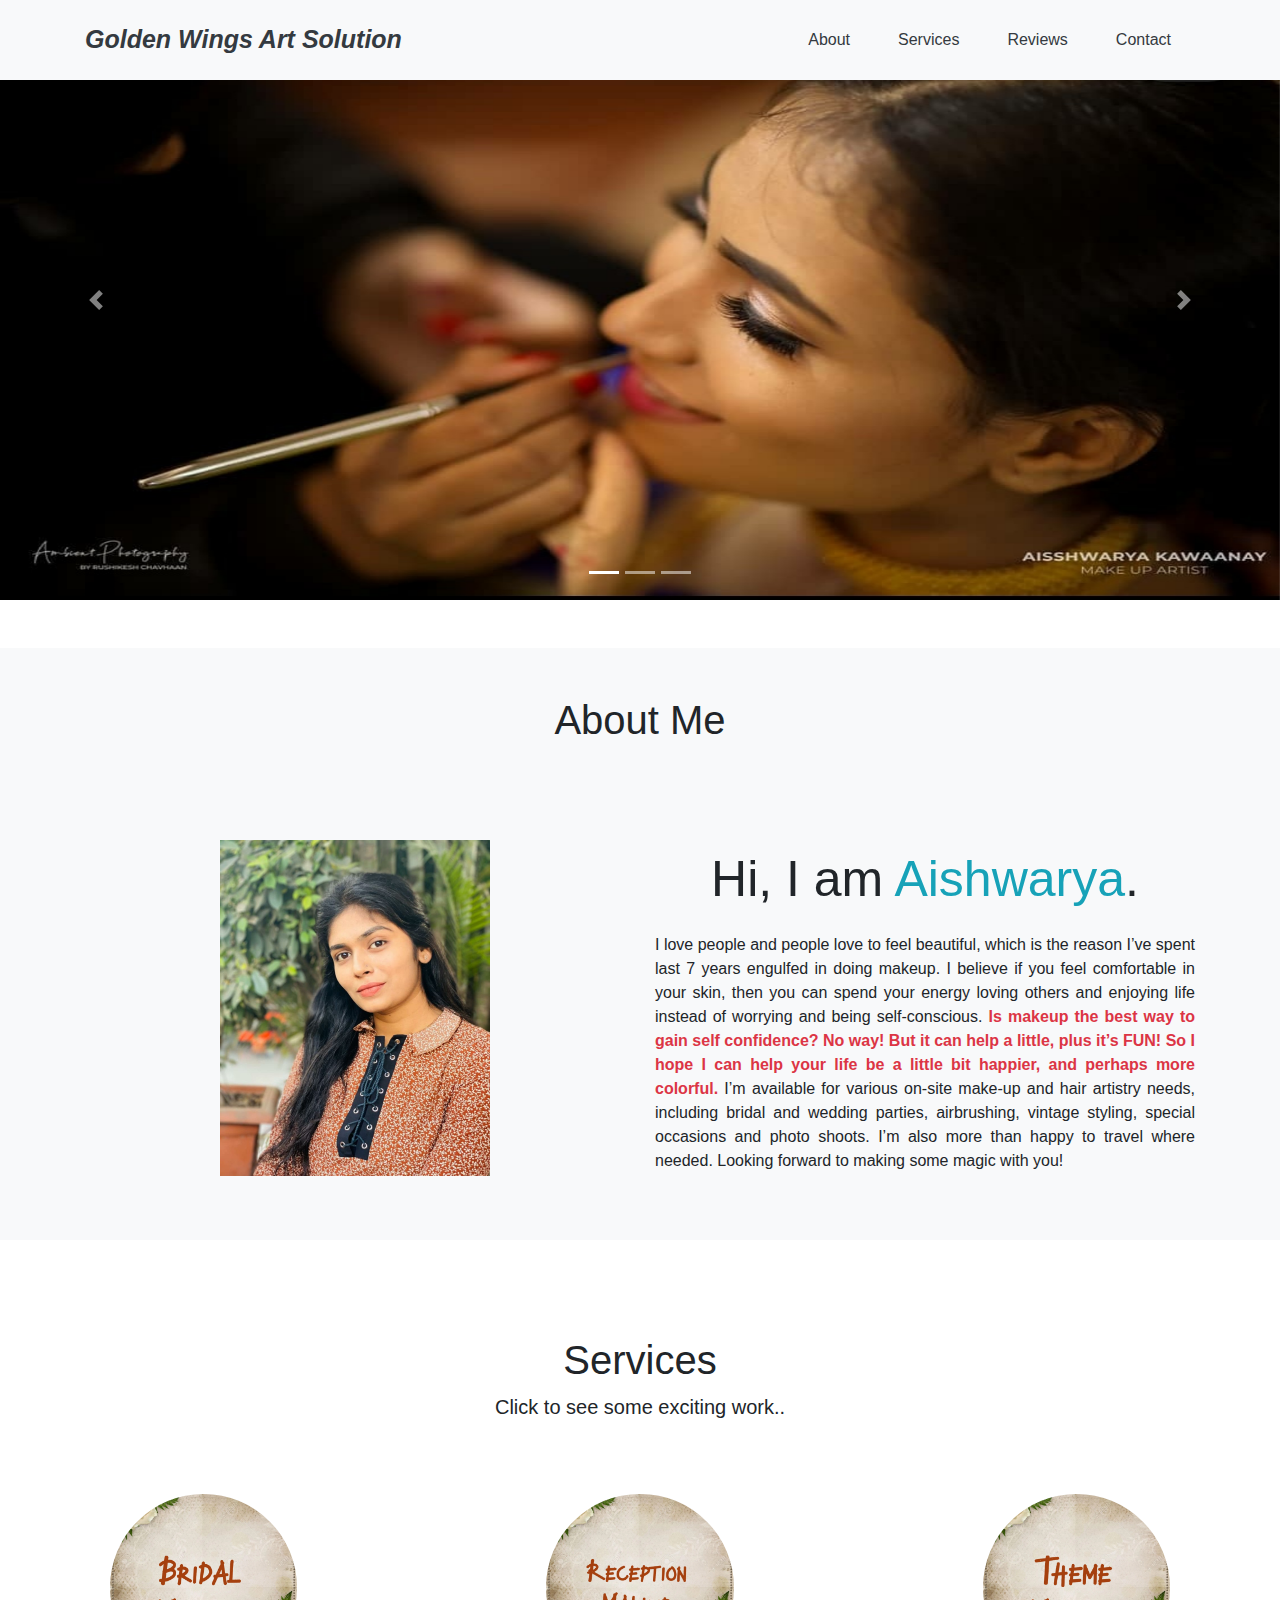
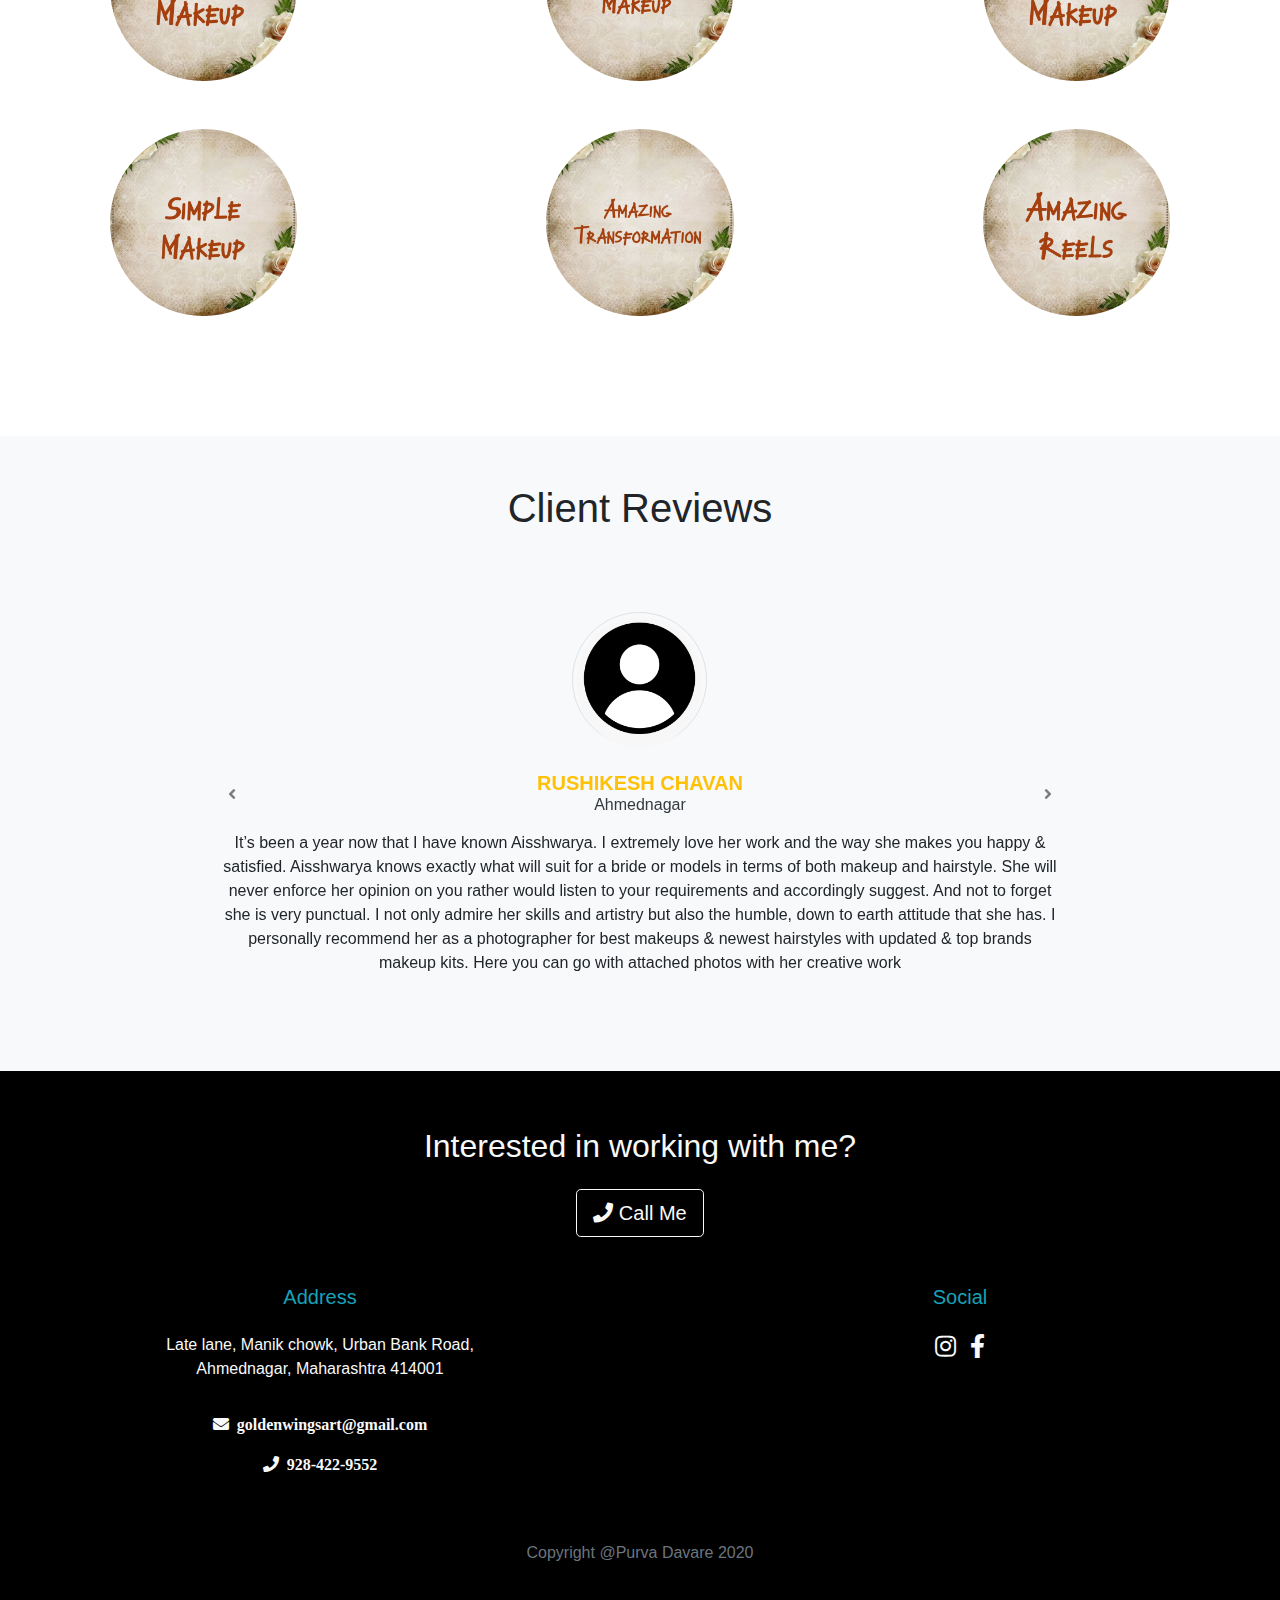
==== commit d2c1d1c8: "commit" ====
--- a/index.html
+++ b/index.html
@@ -39,7 +39,7 @@
     <!-- navbar section end -->
 
     <!-- Banner section -->
-    <div id="demo" class="carousel slide" data-ride="carousel">
+    <div id="demo" class="carousel slide bg-light" data-ride="carousel">
 
       <!-- Indicators -->
       <ul class="carousel-indicators banner_indicators">
@@ -77,7 +77,7 @@
     <!-- About Section -->
     <div class="w-100 my-5 bg-light" id="about">
         <div class="container">
-            <h1 class="font-weight-light text-center">
+            <h1 class="font-weight-light text-center pt-5">
                 About Me
             </h1>
             <div class="row text-center align-items-center my-5 py-5">
@@ -113,8 +113,8 @@
     <!-- About Section End-->
 
     <!-- services -->
-    <div class="my-5 text-center bg-light" id="services" style="overflow-x: hidden;">
-      <h1 class="font-weight-light">
+    <div class="my-5 text-center" id="services" style="overflow-x: hidden;">
+      <h1 class="font-weight-light pt-5">
         Services
       </h1>
       <div class="lead">Click to see some exciting work..</div>
@@ -236,7 +236,7 @@
     <!-- Client Reviews End-->
     
     <!-- footer Contact -->
-    <footer id="contact" class="pt-5">
+    <footer id="contact">
       <div class="container-fluid text-center" style="background-color: black">
         <div class="py-5">
             <h2 class="text-light my-2 pb-3">Interested in working with me?</h2>
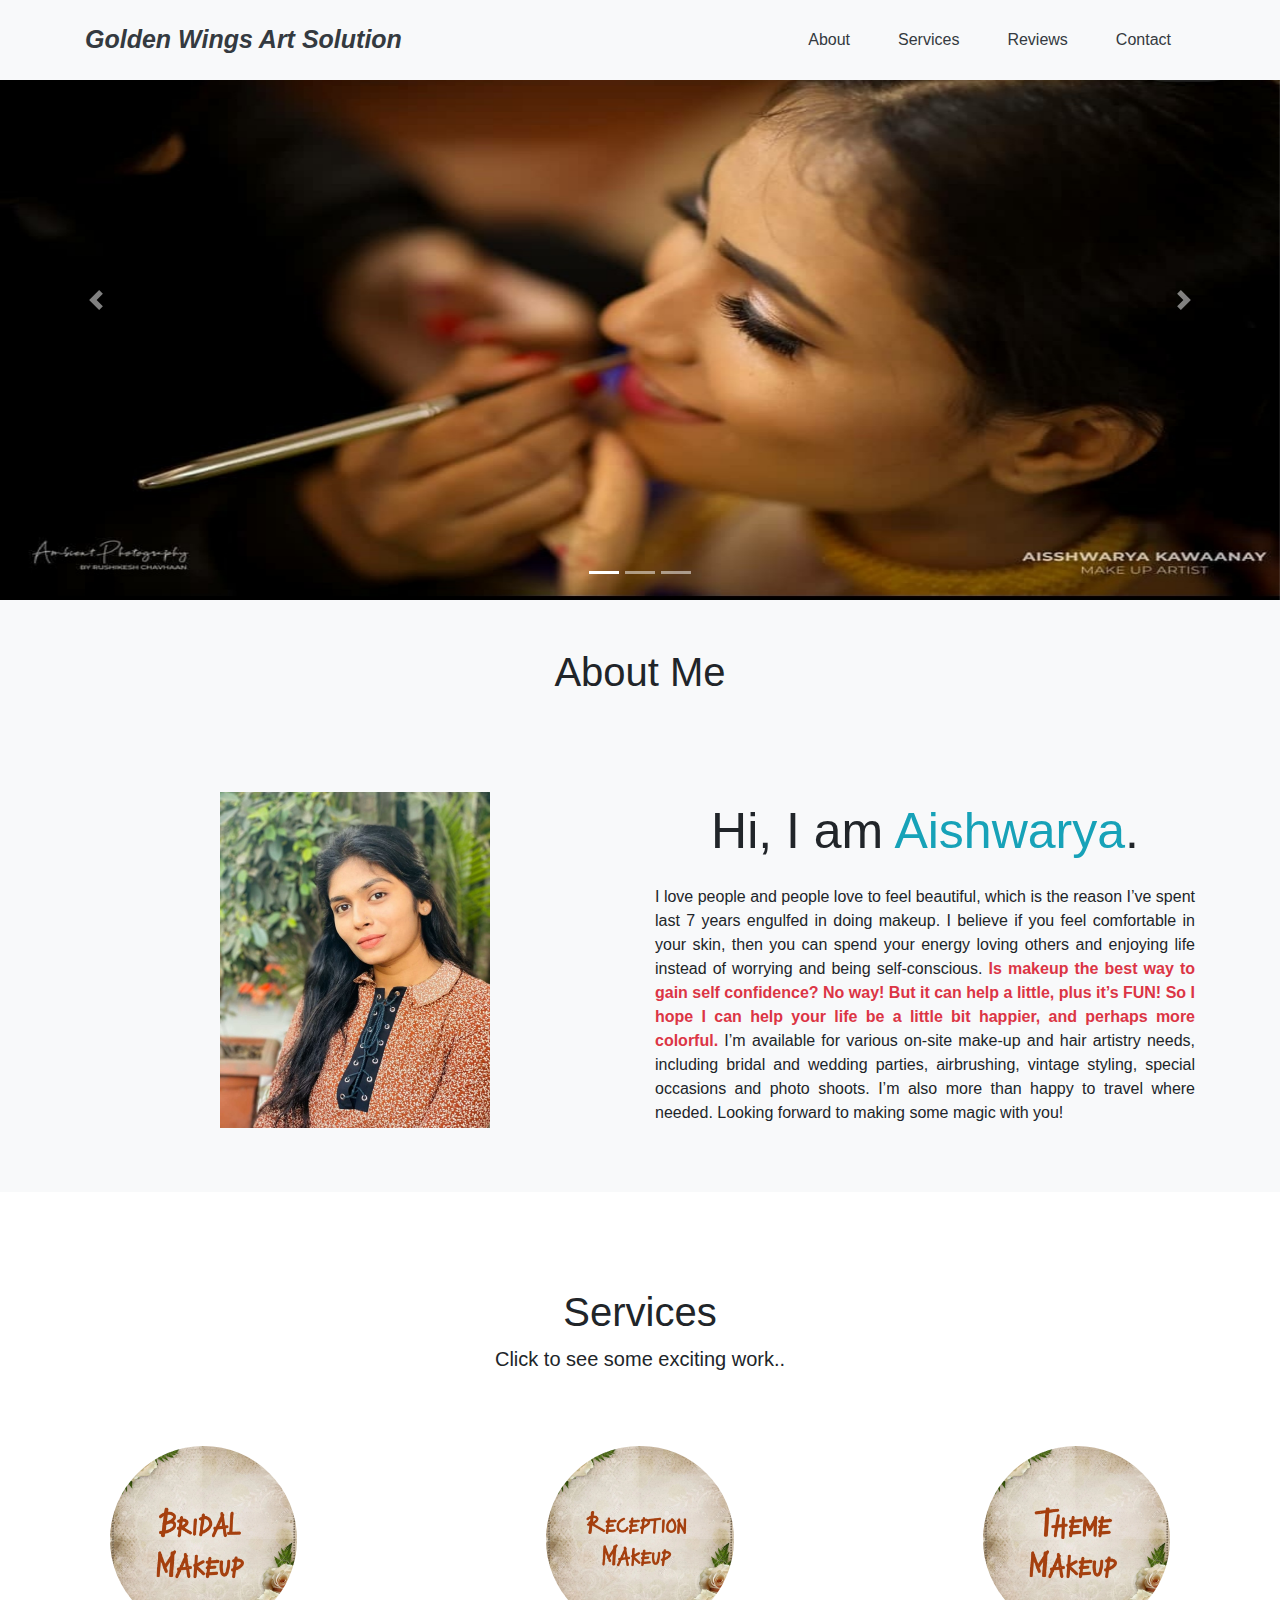
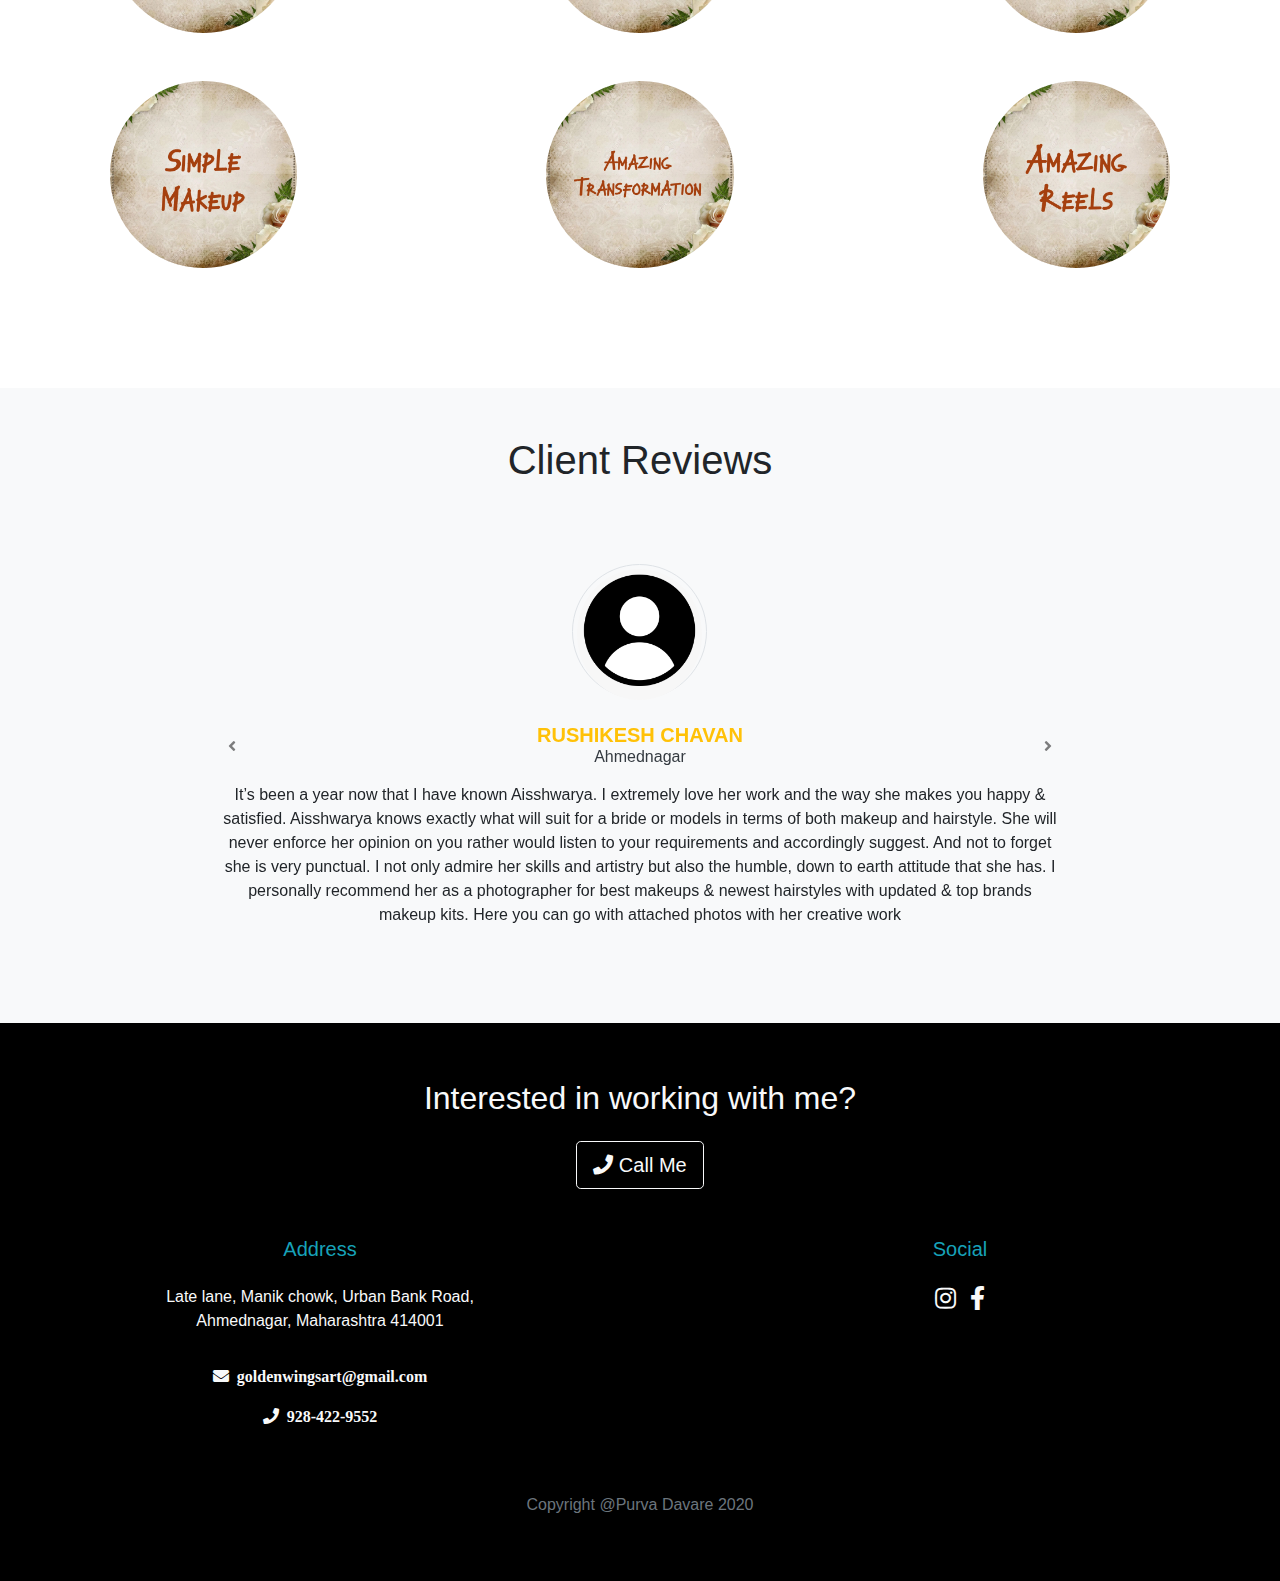
==== commit b83c6bf9: "commit" ====
--- a/index.html
+++ b/index.html
@@ -75,7 +75,7 @@
     <!-- Banner section end -->
 
     <!-- About Section -->
-    <div class="w-100 my-5 bg-light" id="about">
+    <div class="w-100 bg-light" id="about">
         <div class="container">
             <h1 class="font-weight-light text-center pt-5">
                 About Me
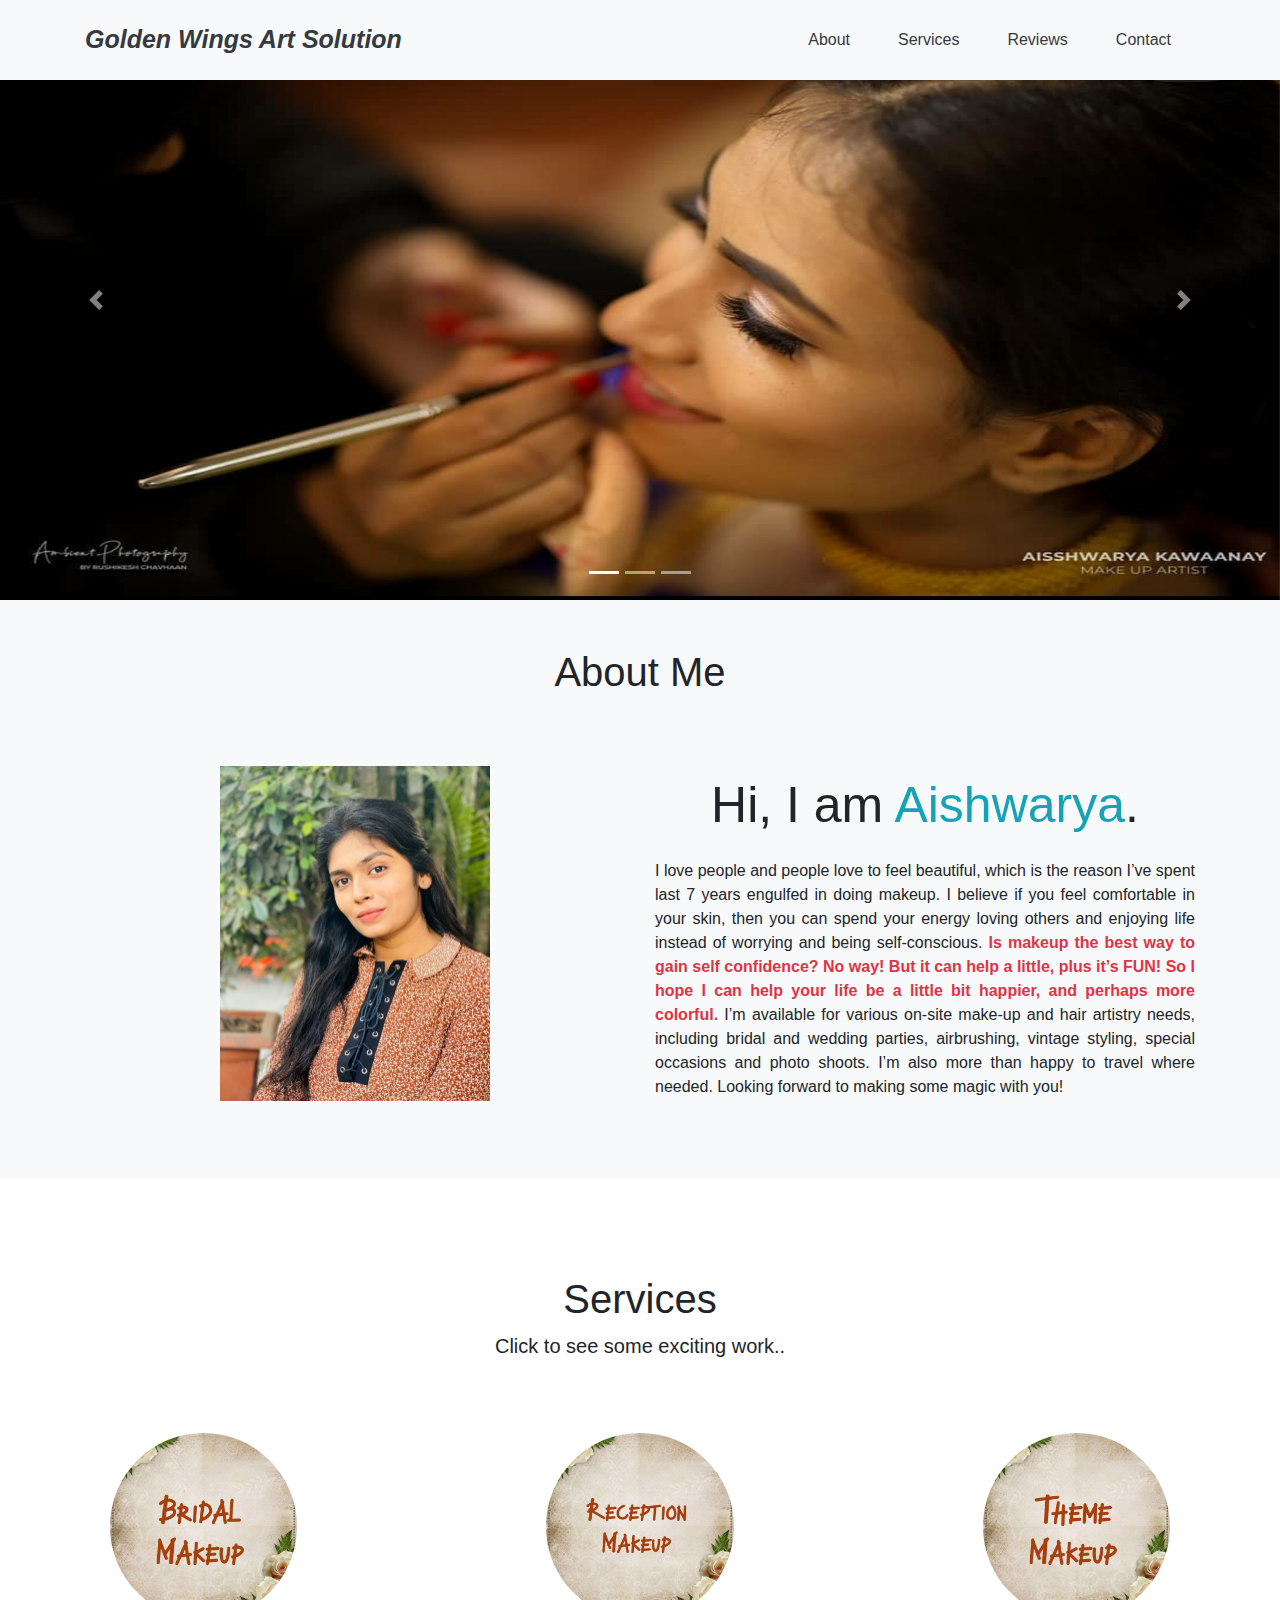
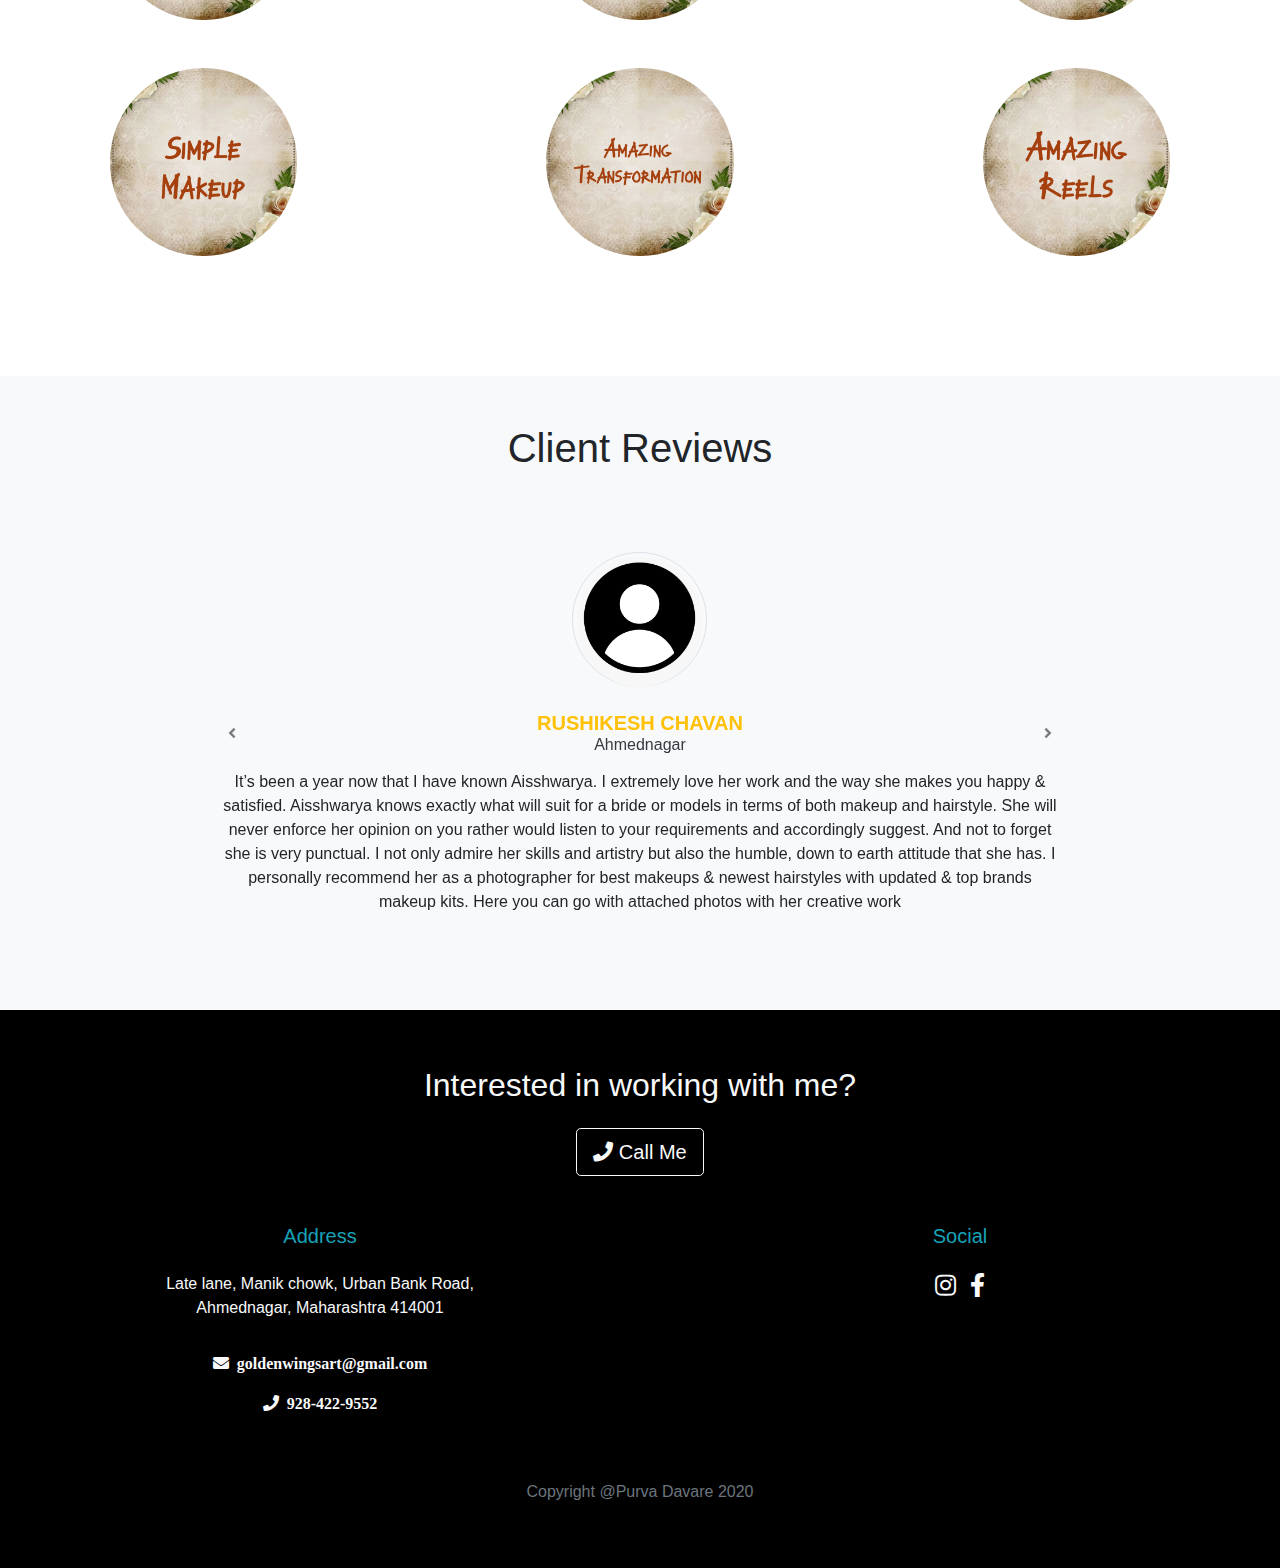
==== commit 39d3e833: "commit" ====
--- a/index.html
+++ b/index.html
@@ -80,7 +80,7 @@
             <h1 class="font-weight-light text-center pt-5">
                 About Me
             </h1>
-            <div class="row text-center align-items-center my-5 py-5">
+            <div class="row text-center align-items-center my-2 py-5">
             <div class="col-12 col-md-6 pb-3">
                 <img
                 src="assets/images/me.jpg"
@@ -88,7 +88,7 @@
                 alt="Aishwarya"
                 />
             </div>
-            <div class="col-12 col-md-6">
+            <div class="col-12 col-md-6 py-3">
                 <div class="font-weight-light pb-3" style="font-size: 50px">
                 Hi, I am <span class="text-info">Aishwarya</span>.
                 </div>
